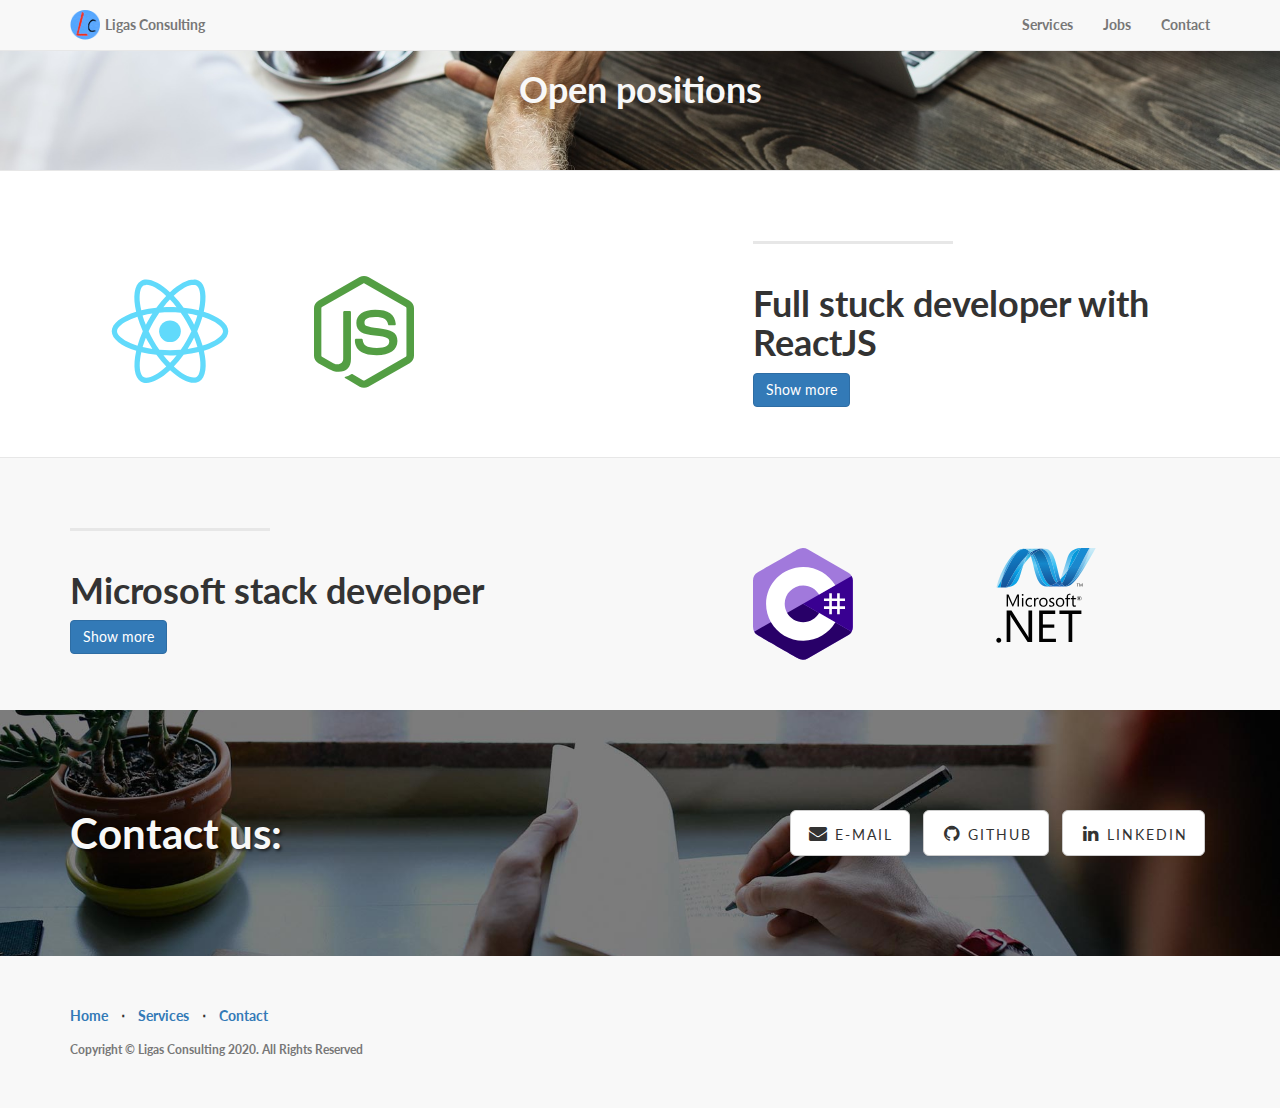
==== jobs.html @ 7964a8d0 "jobs" ====
<!DOCTYPE html>
<html lang="en">

<head>

    <meta charset="utf-8">
    <meta http-equiv="X-UA-Compatible" content="IE=edge">
    <meta name="viewport" content="width=device-width, initial-scale=1">
    <meta name="description" content="Company page of Ligas Consulting">
    <meta name="author" content="Miroslav Ligas">

    <title>Ligas Consulting</title>

    <!-- Bootstrap Core CSS -->
    <link href="css/bootstrap.min.css" rel="stylesheet">

    <!-- Custom CSS -->
    <link href="css/landing-page.css" rel="stylesheet">

    <!-- Custom Fonts -->
    <link href="font-awesome/css/font-awesome.min.css" rel="stylesheet" type="text/css">
    <link href="https://fonts.googleapis.com/css?family=Lato:300,400,700,300italic,400italic,700italic" rel="stylesheet"
          type="text/css">

    <!-- HTML5 Shim and Respond.js IE8 support of HTML5 elements and media queries -->
    <!-- WARNING: Respond.js doesn't work if you view the page via file:// -->
    <!--[if lt IE 9]>
    <script src="https://oss.maxcdn.com/libs/html5shiv/3.7.0/html5shiv.js"></script>
    <script src="https://oss.maxcdn.com/libs/respond.js/1.4.2/respond.min.js"></script>
    <![endif]-->

    <script>
        (function (i, s, o, g, r, a, m) {
            i['GoogleAnalyticsObject'] = r;
            i[r] = i[r] || function () {
                (i[r].q = i[r].q || []).push(arguments)
            }, i[r].l = 1 * new Date();
            a = s.createElement(o),
                m = s.getElementsByTagName(o)[0];
            a.async = 1;
            a.src = g;
            m.parentNode.insertBefore(a, m)
        })(window, document, 'script', 'https://www.google-analytics.com/analytics.js', 'ga');

        ga('create', 'UA-105676291-1', 'auto');
        ga('send', 'pageview');
    </script>
</head>

<body>

<!-- Navigation -->
<nav class="navbar navbar-default navbar-fixed-top topnav" role="navigation">
    <div class="container topnav">
        <!-- Brand and toggle get grouped for better mobile display -->
        <div class="navbar-header">
            <button type="button" class="navbar-toggle" data-toggle="collapse"
                    data-target="#bs-example-navbar-collapse-1">
                <span class="sr-only">Toggle navigation</span>
                <span class="icon-bar"></span>
                <span class="icon-bar"></span>
                <span class="icon-bar"></span>
            </button>
            <a class="navbar-brand topnav" href="#">
                Ligas Consulting
                <img alt="Brand" src="img/logo-small.png">
            </a>
        </div>
        <!-- Collect the nav links, forms, and other content for toggling -->
        <div class="collapse navbar-collapse" id="bs-example-navbar-collapse-1">
            <ul class="nav navbar-nav navbar-right">
                <li>
                    <a href="/index.html#services">Services</a>
                </li>
                <li>
                    <a href="/jobs.html">Jobs</a>
                </li>
                <li>
                    <a href="/index.html#contact">Contact</a>
                </li>
            </ul>
        </div>
        <!-- /.navbar-collapse -->
    </div>
    <!-- /.container -->
</nav>


<!-- Header -->
<a name="about"></a>
<div class="intro-header">
    <div class="container">

        <div class="row">
            <div class="col-lg-12">
                <div>
                    <h1>Open positions</h1>
                </div>
            </div>
        </div>

    </div>
    <!-- /.container -->

</div>
<!-- /.intro-header -->

<!-- Page Content -->

<div class="content-section-b">

    <div class="container">
        <div class="row">
            <div class="col-lg-5 col-lg-offset-1 col-sm-push-6  col-sm-6">
                <hr class="section-heading-spacer">
                <div class="clearfix"></div>
                <h1>Full stuck developer with ReactJS</h1>
                <a class="btn btn-primary" data-toggle="collapse" href="#collapseJob1" role="button">
                    Show more
                </a>

                <div class="collapse" id="collapseJob1">

                    <div class="card card-body text-weight">
                        <p><strong>The Role:</strong></p>
                        <ul>
                            <li>Design and Development of software products and solutions using latest ReactJS stack</li>
                            <li>Writing technical design documents</li>
                            <li>Project execution and Client Support</li>
                        </ul>
                        <p><strong>What we expect from you:</strong></p>
                        <p><em>Must have:</em></p>
                        <ul>
                            <li>Strong knowledge in <strong>JavaScript</strong> and <strong>ReactJS</strong>.</li>
                            <li>Overall ReactJS ecosystem knowledge and commercial experience.</li>
                            <li>Experience in code management with <strong>Git</strong></li>
                        </ul>
                        <p><em>Should have:</em></p>
                        <ul>
                            <li>2+ years of experience</li>
                            <li>Experience in quality software development following <strong>test-driven
                                development.</strong>
                            </li>
                            <li>High sense of ownership of the delivered solution</li>
                            <li>Ability to work in an international agile team</li>
                        </ul>
                        <p><em>Nice to have:</em></p>
                        <ul>
                            <li>DevOps knowledge around setting up build pipelines, Container technologies -
                                <strong>docker</strong></li>
                            <li>Experience with <strong>serverless</strong> technologies. AWS lambdas or equivalent
                                technologies.
                            </li>
                            <li>Experience with Linux based systems</li>
                            <li>Ability to support less experienced colleagues</li>
                        </ul>
                        <p><strong>What we offer</strong></p>
                        <ul>
                            <li>Food vouchers</li>
                            <li>Working on latest technologies &amp; professional growth</li>
                            <li>Personal development budget</li>
                            <li>Remote work</li>
                            <li>Teambuilding</li>
                            <li>25 days of holidays</li>
                        </ul>
                        <p>Working on contract possible</p>

                    </div>

                </div>
            </div>
            <div class="col-lg-5 col-sm-pull-6  col-sm-6">
                <div class="row" style="padding-top: 40px">
                    <div class="col-sm-6">
                        <img class="img-responsive" src="img/React-icon.svg" alt="ReactJS" height="200" width="200">
                    </div>
                    <div class="col-sm-6">
                        <img class="img-responsive" src="img/nodejs-seeklogo.com.svg" alt="NodeJs" height="100" width="100" style="padding-top: 15px">
                    </div>
                </div>
            </div>
        </div>
    </div>
    <!-- /.container -->

</div>

<!-- /.content-section-a -->

<!-- /.content-section-b -->

<div class="content-section-a">

    <div class="container">

        <div class="row">
            <div class="col-lg-5 col-sm-6">
                <hr class="section-heading-spacer">
                <div class="clearfix"></div>
                <h1> Microsoft stack developer</h1>
                <a class="btn btn-primary" data-toggle="collapse" href="#collapseJob2" role="button">
                    Show more
                </a>

                <div class="collapse" id="collapseJob2">

                    <div class="card card-body text-weight">
                        <p><strong>The Role:</strong></p>
                        <ul>
                            <li>Design and Development of software products and solutions using latest versions of C#/.Net, SQL Server and Azure APIs</li>
                            <li>Writing technical design documents</li>
                            <li>Project execution and Client Support</li>
                        </ul>
                        <p><strong>What we expect from you:</strong></p>
                        <p><em>The ideal candidate should have:</em></p>
                        <ul>
                            <li>2+ years of software development background</li>
                            <li>Excellent knowledge of C#/.Net, Azure APIs</li>
                            <li>Hands-on experience in developing high-performance multithreaded applications and software products</li>
                            <li>Good knowledge of SQL Server 2014/2016/2019</li>
                            <li>Experience in software development using Azure DevOps and Agile/Scrum methodology</li>
                            <li>Strong technical aptitude and a “Can do” attitude</li>
                            <li>Ambition and Enthusiasm to learn latest technologies</li>
                            <li>Written and verbal communication skills in English</li>
                        </ul>
                        <p><em>Nice to have knowledge:</em></p>
                        <ul>
                            <li>ReactJS.NET</li>
                            <li>SharePoint or any other ECM/CMS system</li>
                            <li>Working knowledge of AI/ML</li>
                            <li>Experience of working with event streaming platforms like Apache Kafka</li>
                            <li>PostgreSQL</li>
                        </ul>
                        <p><strong>What we offer</strong></p>
                        <ul>
                            <li>Food vouchers</li>
                            <li>Working on latest technologies &amp; professional growth</li>
                            <li>Personal development budget</li>
                            <li>Remote work</li>
                            <li>Teambuilding</li>
                            <li>25 days of holidays</li>
                        </ul>
                    </div>

                </div>
            </div>
            <div class="col-lg-5 col-lg-offset-2 col-sm-6">
                <div class="row" style="padding-top: 40px">
                    <div class="col-sm-6">
                        <img class="img-responsive" src="img/c-sharp-c-seeklogo.com.svg" alt="ReactJS" height="100" width="100">
                    </div>
                    <div class="col-sm-6">
                        <img class="img-responsive" src="img/net-seeklogo.com.svg" alt="NodeJs" height="100" width="100">
                    </div>
                </div>
            </div>
        </div>

    </div>
    <!-- /.container -->

</div>
<!-- /.content-section-a -->

<a name="contact"></a>
<div class="banner">

    <div class="container">

        <div class="row">
            <div class="col-lg-6">
                <h2>Contact us:</h2>
            </div>
            <div class="col-lg-6">
                <ul class="list-inline banner-social-buttons">
                    <li>
                        <a href="mailto:info@ligasconsulting.com" class="btn btn-default btn-lg"><i
                                class="fa fa-envelope fa-fw"></i> <span class="network-name">E-Mail</span></a>
                    </li>
                    <li>
                        <a href="https://github.com/mir333" class="btn btn-default btn-lg"><i
                                class="fa fa-github fa-fw"></i> <span class="network-name">Github</span></a>
                    </li>
                    <li>
                        <a href="https://www.linkedin.com/company-beta/15205371/" class="btn btn-default btn-lg"><i
                                class="fa fa-linkedin fa-fw"></i> <span class="network-name">Linkedin</span></a>
                    </li>
                </ul>
            </div>
        </div>

    </div>
    <!-- /.container -->

</div>
<!-- /.banner -->

<!-- Footer -->
<footer>
    <div class="container">
        <div class="row">
            <div class="col-lg-12">
                <ul class="list-inline">
                    <li>
                        <a href="#">Home</a>
                    </li>
                    <li class="footer-menu-divider">&sdot;</li>
                    <li>
                        <a href="#services">Services</a>
                    </li>
                    <li class="footer-menu-divider">&sdot;</li>
                    <li>
                        <a href="#contact">Contact</a>
                    </li>
                </ul>
                <p class="copyright text-muted small">Copyright &copy; Ligas Consulting 2020. All Rights Reserved</p>
            </div>
        </div>
    </div>
</footer>

<!-- jQuery -->
<script src="js/jquery.js"></script>

<!-- Bootstrap Core JavaScript -->
<script src="js/bootstrap.min.js"></script>

</body>

</html>
---- css/landing-page.css ----
/*
 * Start Bootstrap - Landing Page (http://startbootstrap.com/)
 * Copyright 2013-2016 Start Bootstrap
 * Licensed under MIT (https://github.com/BlackrockDigital/startbootstrap/blob/gh-pages/LICENSE)
 */

body,
html {
    width: 100%;
    height: 100%;
}

body,
h1,
h2,
h3,
h4,
h5,
h6 {
    font-family: "Lato","Helvetica Neue",Helvetica,Arial,sans-serif;
    font-weight: 700;
}

.topnav {
    font-size: 14px; 
}

.lead {
    font-size: 18px;
    font-weight: 400;
}

.intro-header {
    padding-top: 50px; /* If you're making other pages, make sure there is 50px of padding to make sure the navbar doesn't overlap content! */
    padding-bottom: 50px;
    text-align: center;
    color: #f8f8f8;
    background: url(../img/intro-bg.jpg) no-repeat center center;
    background-size: cover;
}

.intro-message {
    color: #d0d4da;
    position: relative;
    padding-top: 30%;
    padding-bottom: 30%;
}

.intro-message > h1 {
    margin: 0;
    text-shadow: 2px 2px 3px rgba(0,0,0,0.6);
    font-size: 5em;
}

.intro-divider {
    width: 400px;
    border-top: 1px solid #f8f8f8;
    border-bottom: 1px solid rgba(0,0,0,0.2);
}

.intro-message > h3 {
    text-shadow: 2px 2px 3px rgba(0,0,0,0.6);
}

@media(max-width:767px) {
    .intro-message {
        padding-bottom: 15%;
    }

    .intro-message > h1 {
        font-size: 3em;
    }

    ul.intro-social-buttons > li {
        display: block;
        margin-bottom: 20px;
        padding: 0;
    }

    ul.intro-social-buttons > li:last-child {
        margin-bottom: 0;
    }

    .intro-divider {
        width: 100%;
    }
}

.network-name {
    text-transform: uppercase;
    font-size: 14px;
    font-weight: 400;
    letter-spacing: 2px;
}

.content-section-a {
    padding: 50px 0;
    background-color: #f8f8f8;
}

.content-section-b {
    padding: 50px 0;
    border-top: 1px solid #e7e7e7;
    border-bottom: 1px solid #e7e7e7;
}

.section-heading {
    margin-bottom: 30px;
}

.section-heading-spacer {
    float: left;
    width: 200px;
    border-top: 3px solid #e7e7e7;
}

.banner {
    padding: 100px 0;
    color: #f8f8f8;
    background: url(../img/banner-bg.jpg) no-repeat center center;
    background-size: cover;
}

.banner h2 {
    margin: 0;
    text-shadow: 2px 2px 3px rgba(0,0,0,0.6);
    font-size: 3em;
}

.banner ul {
    margin-bottom: 0;
}

.banner-social-buttons {
    float: right;
    margin-top: 0;
}

@media(max-width:1199px) {
    ul.banner-social-buttons {
        float: left;
        margin-top: 15px;
    }
}

@media(max-width:767px) {
    .banner h2 {
        margin: 0;
        text-shadow: 2px 2px 3px rgba(0,0,0,0.6);
        font-size: 3em;
    }

    ul.banner-social-buttons > li {
        display: block;
        margin-bottom: 20px;
        padding: 0;
    }

    ul.banner-social-buttons > li:last-child {
        margin-bottom: 0;
    }
}

footer {
    padding: 50px 0;
    background-color: #f8f8f8;
}

p.copyright {
    margin: 15px 0 0;
}


.navbar-brand img{
    margin-right: 5px;
    margin-top: -5px;
    float: left;
    width: 30px;
    height: 30px;
}

.text-weight {
    font-weight: normal;
}
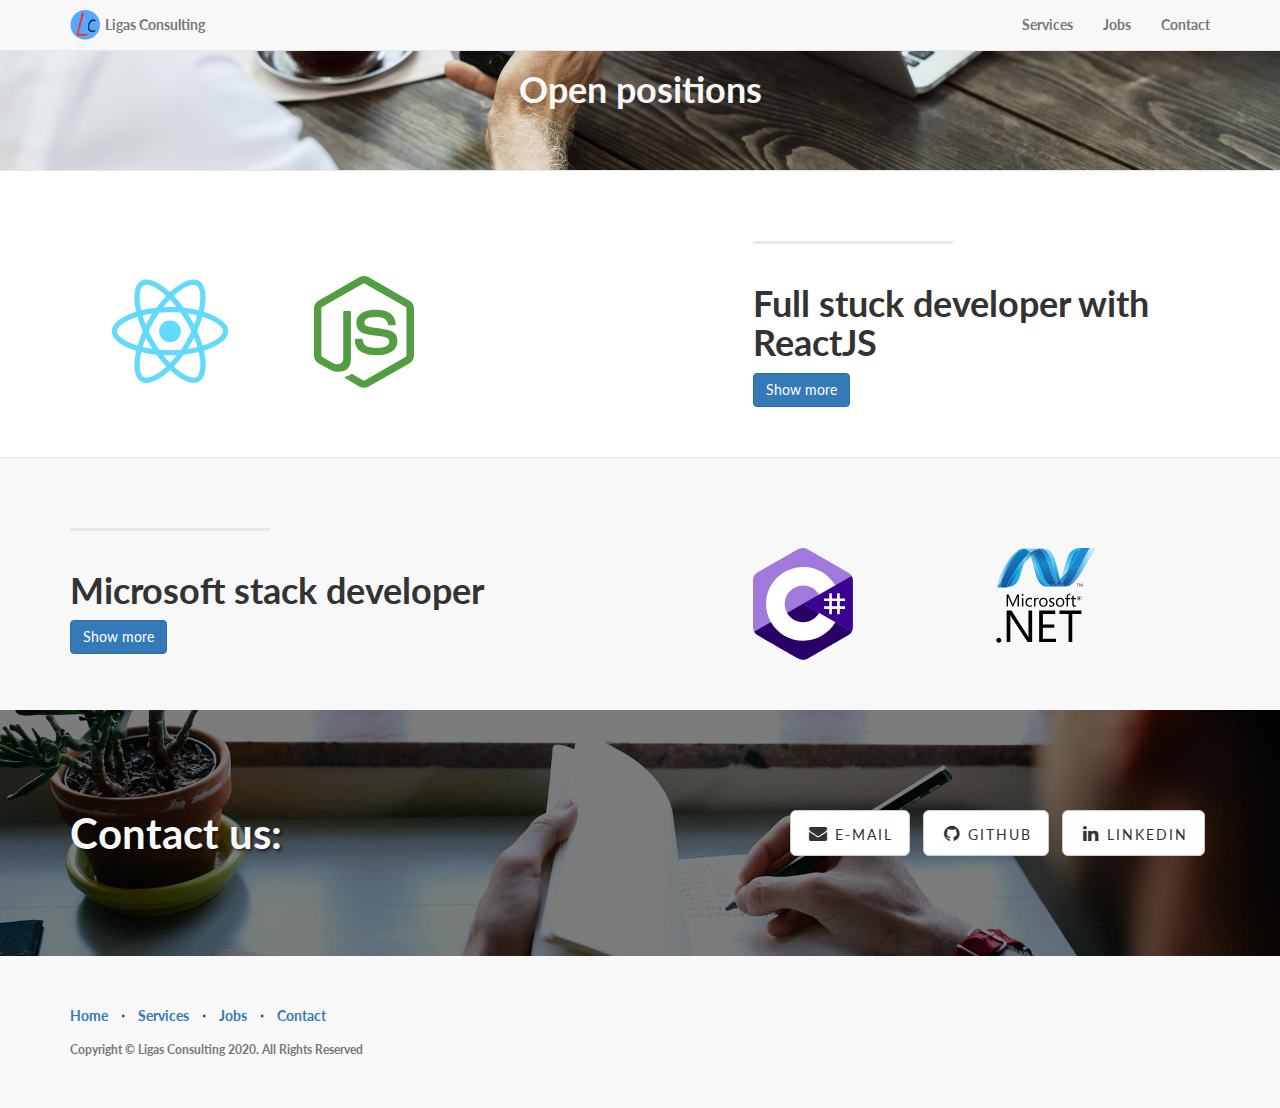
==== commit b0ba642c: "footer menu" ====
--- a/jobs.html
+++ b/jobs.html
@@ -61,7 +61,7 @@
                 <span class="icon-bar"></span>
                 <span class="icon-bar"></span>
             </button>
-            <a class="navbar-brand topnav" href="#">
+            <a class="navbar-brand topnav" href="/index.html#">
                 Ligas Consulting
                 <img alt="Brand" src="img/logo-small.png">
             </a>
@@ -302,11 +302,15 @@
             <div class="col-lg-12">
                 <ul class="list-inline">
                     <li>
-                        <a href="#">Home</a>
+                        <a href="/index.html#">Home</a>
                     </li>
                     <li class="footer-menu-divider">&sdot;</li>
                     <li>
-                        <a href="#services">Services</a>
+                        <a href="/index.html#services">Services</a>
+                    </li>
+                    <li class="footer-menu-divider">&sdot;</li>
+                    <li>
+                        <a href="/jobs.html">Jobs</a>
                     </li>
                     <li class="footer-menu-divider">&sdot;</li>
                     <li>
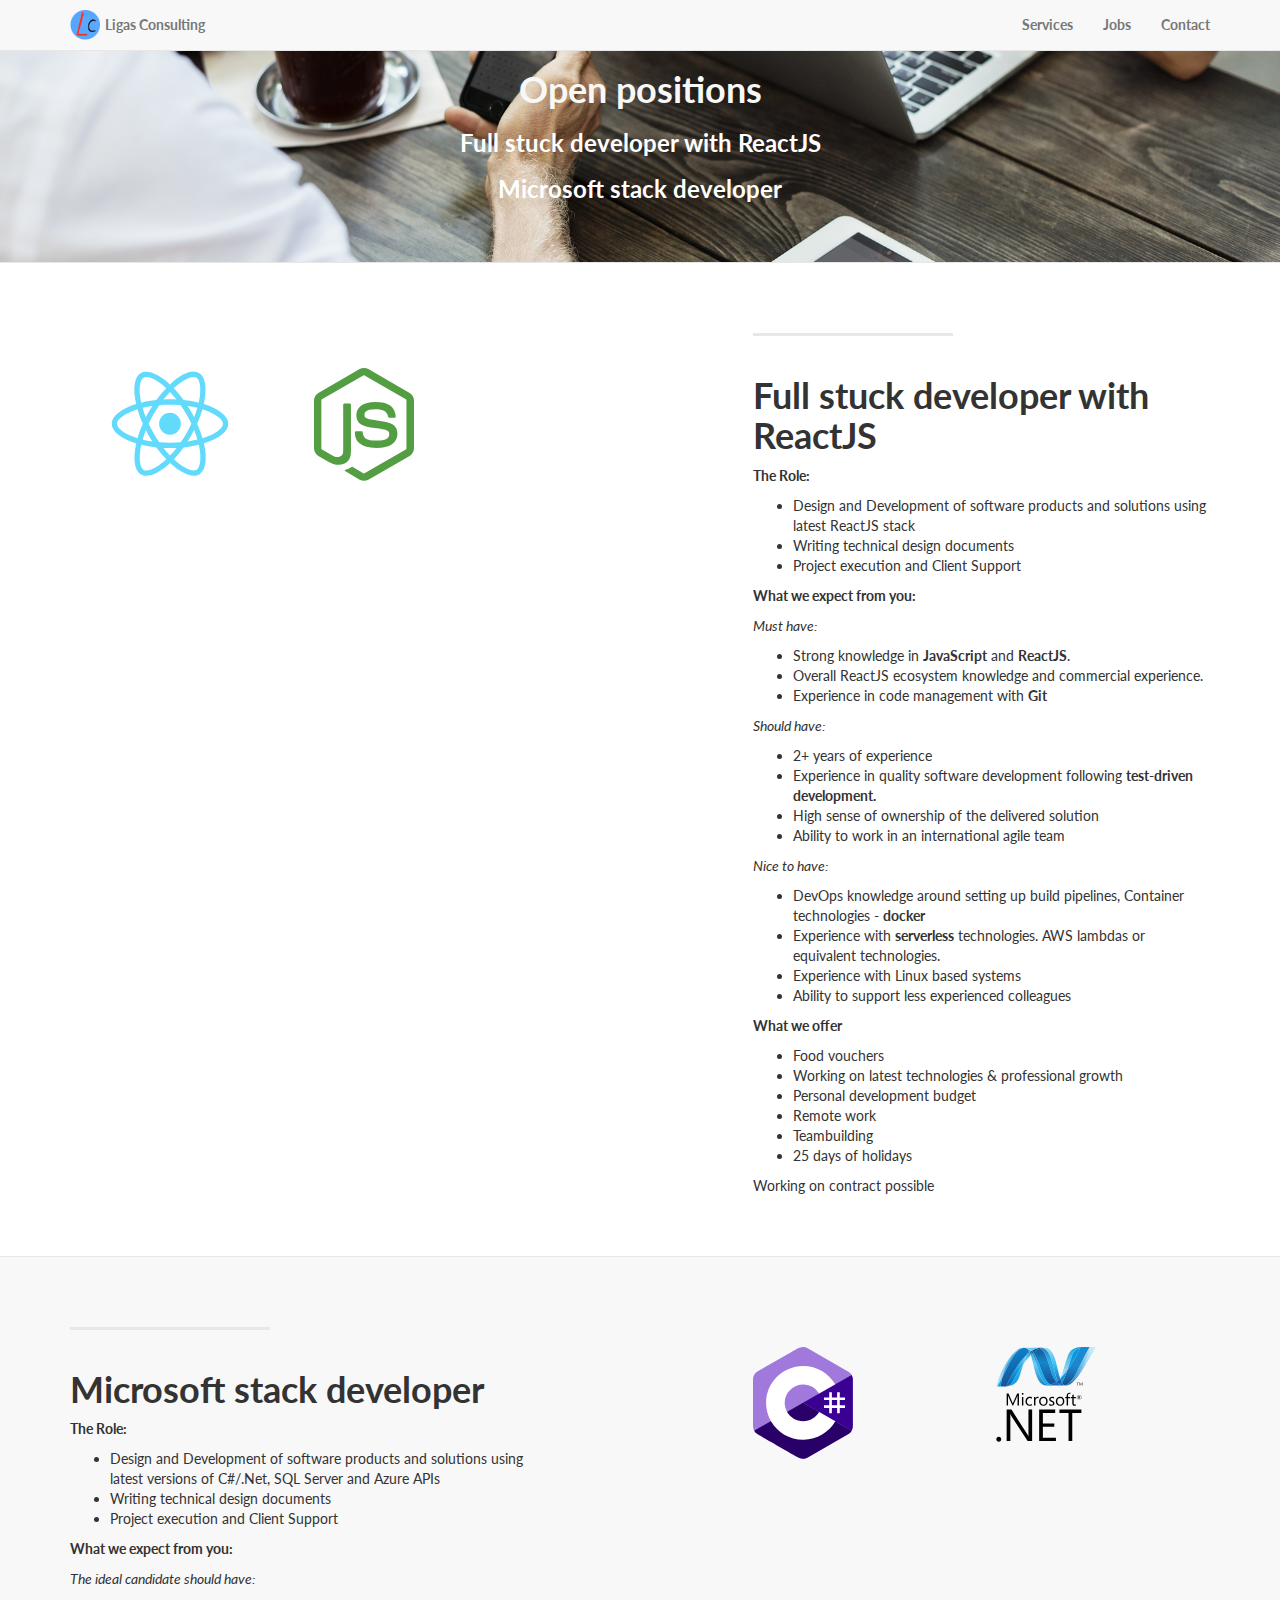
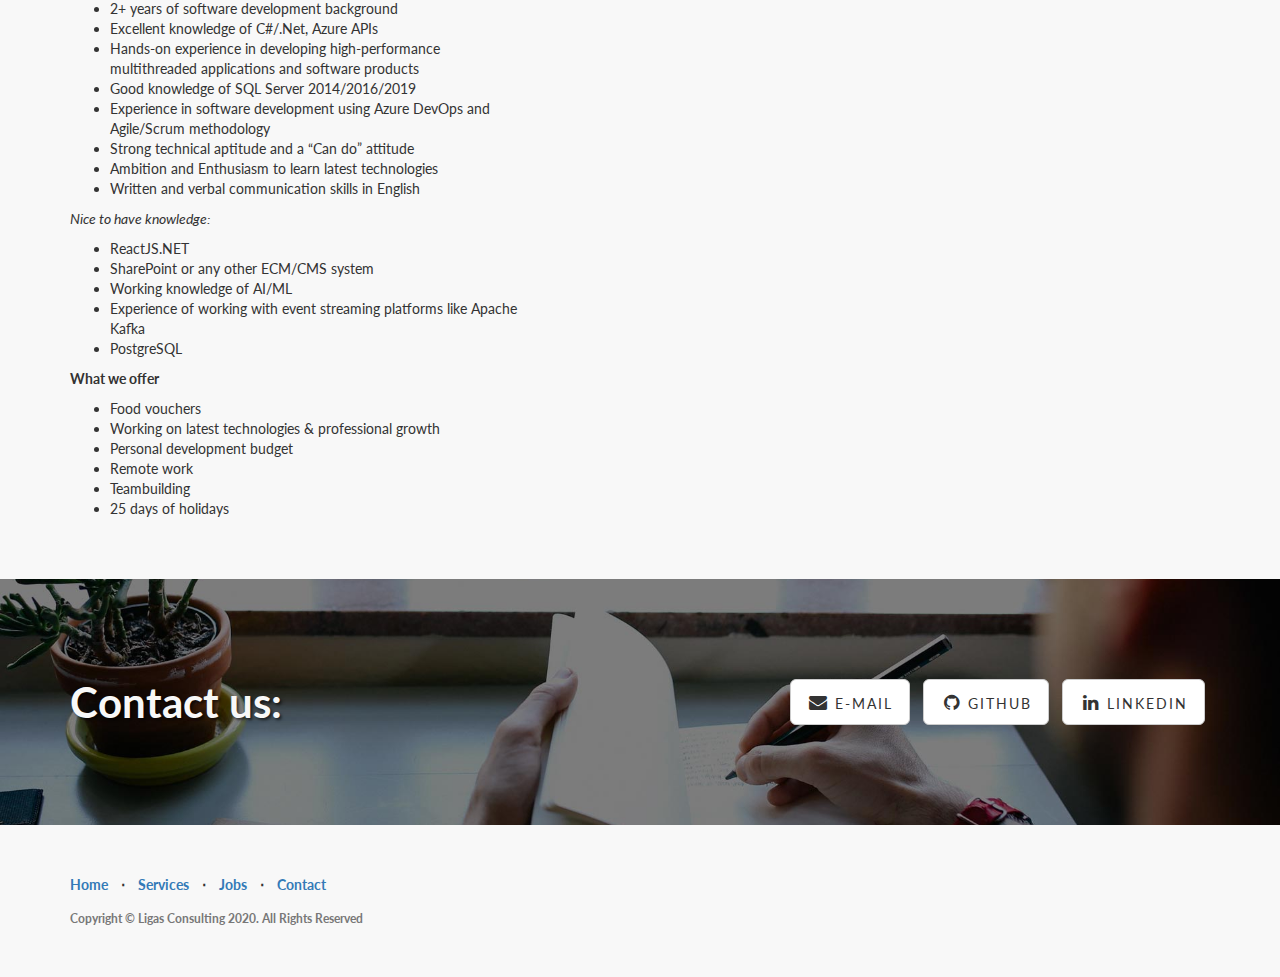
==== commit 20dca61d: "removed collapsing sections" ====
--- a/jobs.html
+++ b/jobs.html
@@ -95,6 +95,9 @@
             <div class="col-lg-12">
                 <div>
                     <h1>Open positions</h1>
+                    <a href="#fullstack-react"><h3 class="white-text">Full stuck developer with ReactJS</h3></a>
+                    <a href="#ms-stack"><h3 class="white-text">Microsoft stack developer</h3></a>
+
                 </div>
             </div>
         </div>
@@ -106,7 +109,7 @@
 <!-- /.intro-header -->
 
 <!-- Page Content -->
-
+<a  name="fullstack-react"></a>
 <div class="content-section-b">
 
     <div class="container">
@@ -115,13 +118,8 @@
                 <hr class="section-heading-spacer">
                 <div class="clearfix"></div>
                 <h1>Full stuck developer with ReactJS</h1>
-                <a class="btn btn-primary" data-toggle="collapse" href="#collapseJob1" role="button">
-                    Show more
-                </a>
-
-                <div class="collapse" id="collapseJob1">
-
-                    <div class="card card-body text-weight">
+
+                <div class="card card-body text-weight">
                         <p><strong>The Role:</strong></p>
                         <ul>
                             <li>Design and Development of software products and solutions using latest ReactJS stack</li>
@@ -167,7 +165,6 @@
 
                     </div>
 
-                </div>
             </div>
             <div class="col-lg-5 col-sm-pull-6  col-sm-6">
                 <div class="row" style="padding-top: 40px">
@@ -189,6 +186,7 @@
 
 <!-- /.content-section-b -->
 
+<a  name="ms-stack"></a>
 <div class="content-section-a">
 
     <div class="container">
@@ -197,14 +195,9 @@
             <div class="col-lg-5 col-sm-6">
                 <hr class="section-heading-spacer">
                 <div class="clearfix"></div>
-                <h1> Microsoft stack developer</h1>
-                <a class="btn btn-primary" data-toggle="collapse" href="#collapseJob2" role="button">
-                    Show more
-                </a>
-
-                <div class="collapse" id="collapseJob2">
-
-                    <div class="card card-body text-weight">
+                <h1>Microsoft stack developer</h1>
+
+                <div class="card card-body text-weight">
                         <p><strong>The Role:</strong></p>
                         <ul>
                             <li>Design and Development of software products and solutions using latest versions of C#/.Net, SQL Server and Azure APIs</li>
@@ -242,7 +235,6 @@
                         </ul>
                     </div>
 
-                </div>
             </div>
             <div class="col-lg-5 col-lg-offset-2 col-sm-6">
                 <div class="row" style="padding-top: 40px">
@@ -282,7 +274,7 @@
                                 class="fa fa-github fa-fw"></i> <span class="network-name">Github</span></a>
                     </li>
                     <li>
-                        <a href="https://www.linkedin.com/company-beta/15205371/" class="btn btn-default btn-lg"><i
+                        <a href="https://www.linkedin.com/company/ligas-consulting-ltd/" class="btn btn-default btn-lg"><i
                                 class="fa fa-linkedin fa-fw"></i> <span class="network-name">Linkedin</span></a>
                     </li>
                 </ul>
--- a/css/landing-page.css
+++ b/css/landing-page.css
@@ -182,3 +182,7 @@
 .text-weight {
     font-weight: normal;
 }
+
+.white-text {
+    color: white;
+}
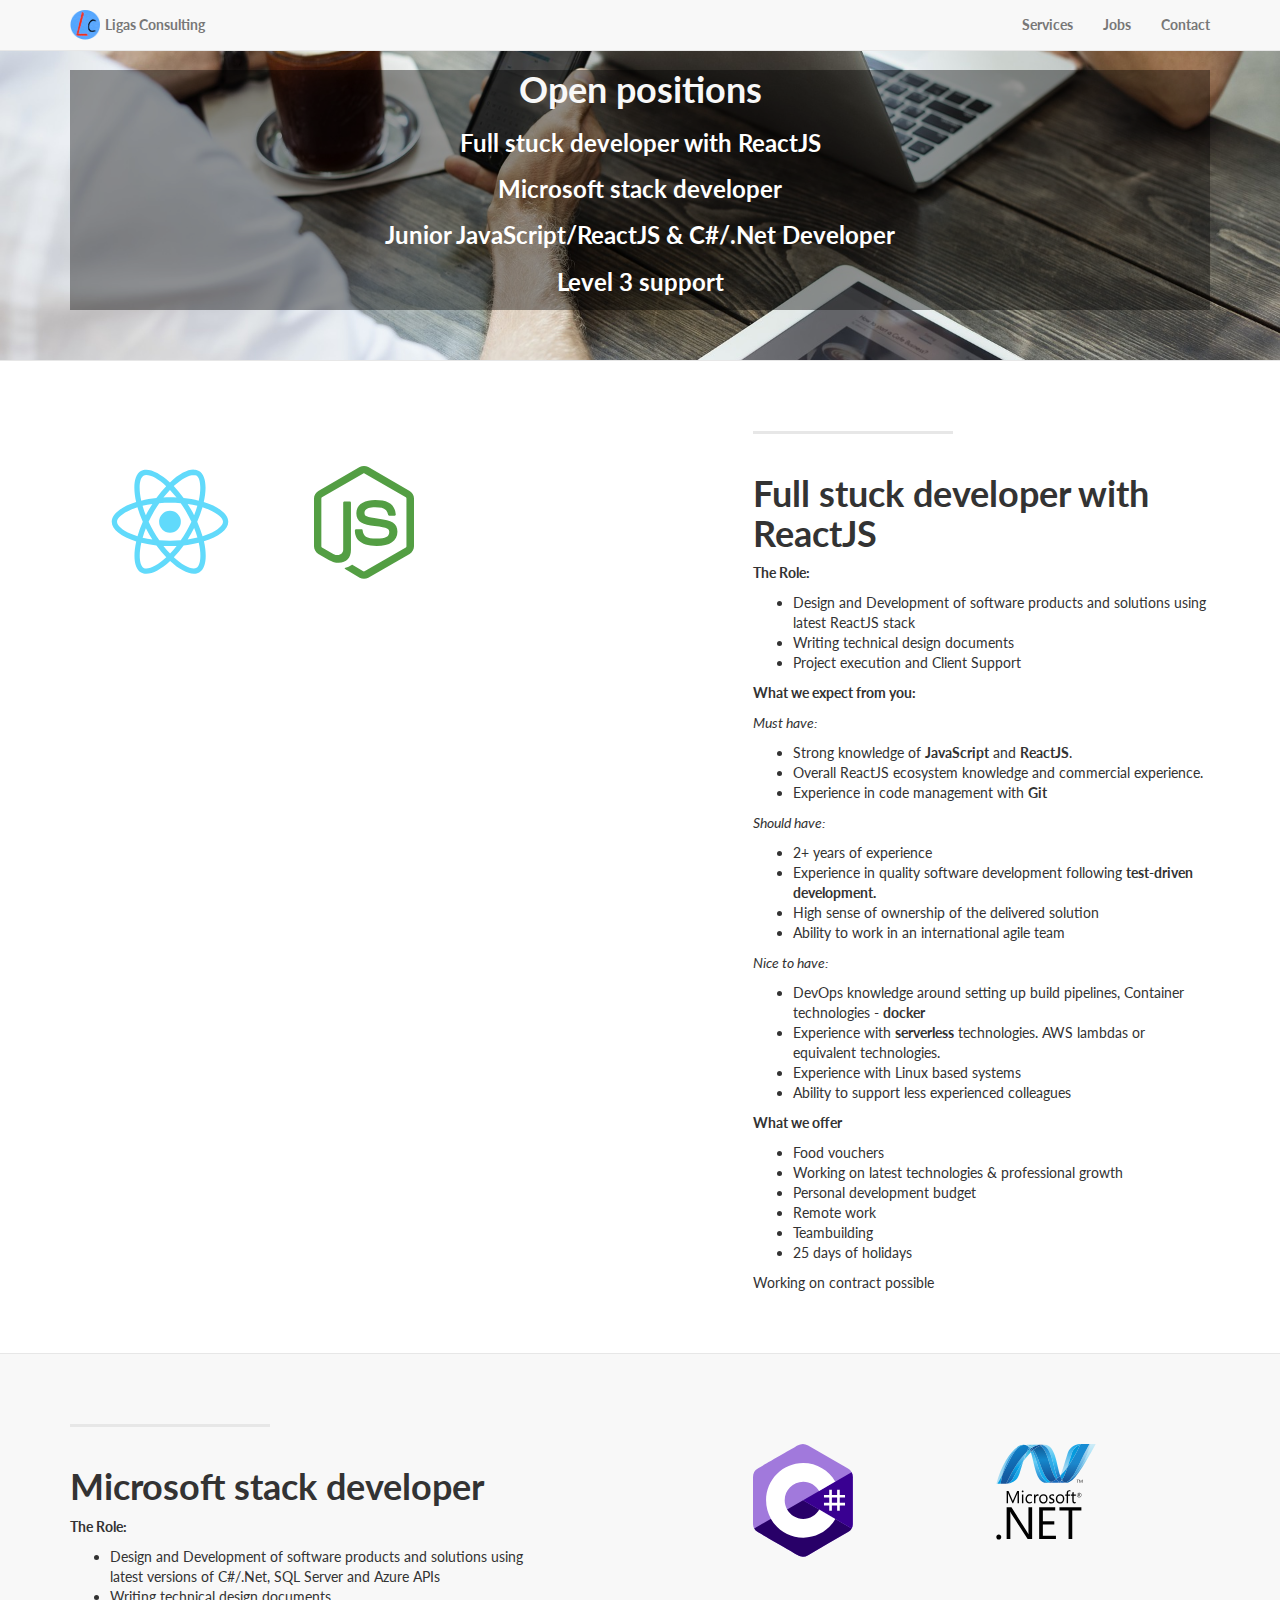
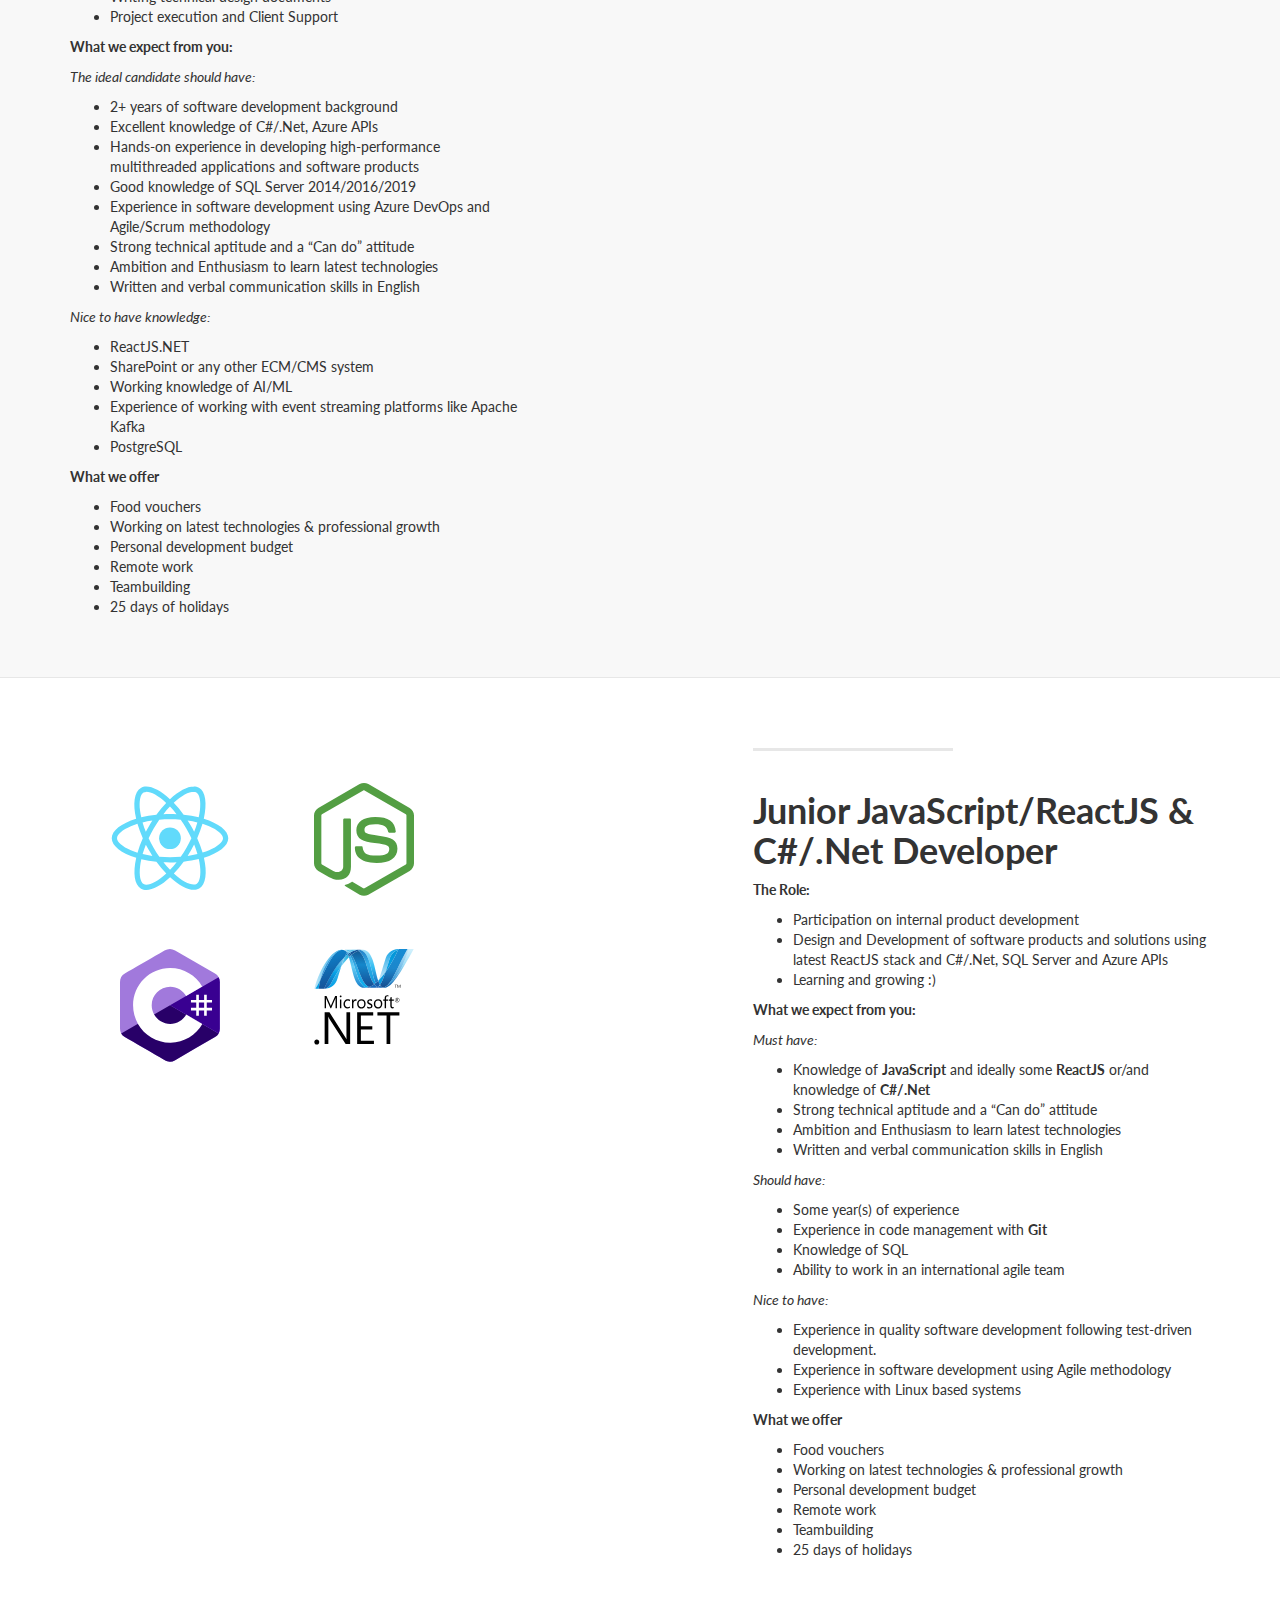
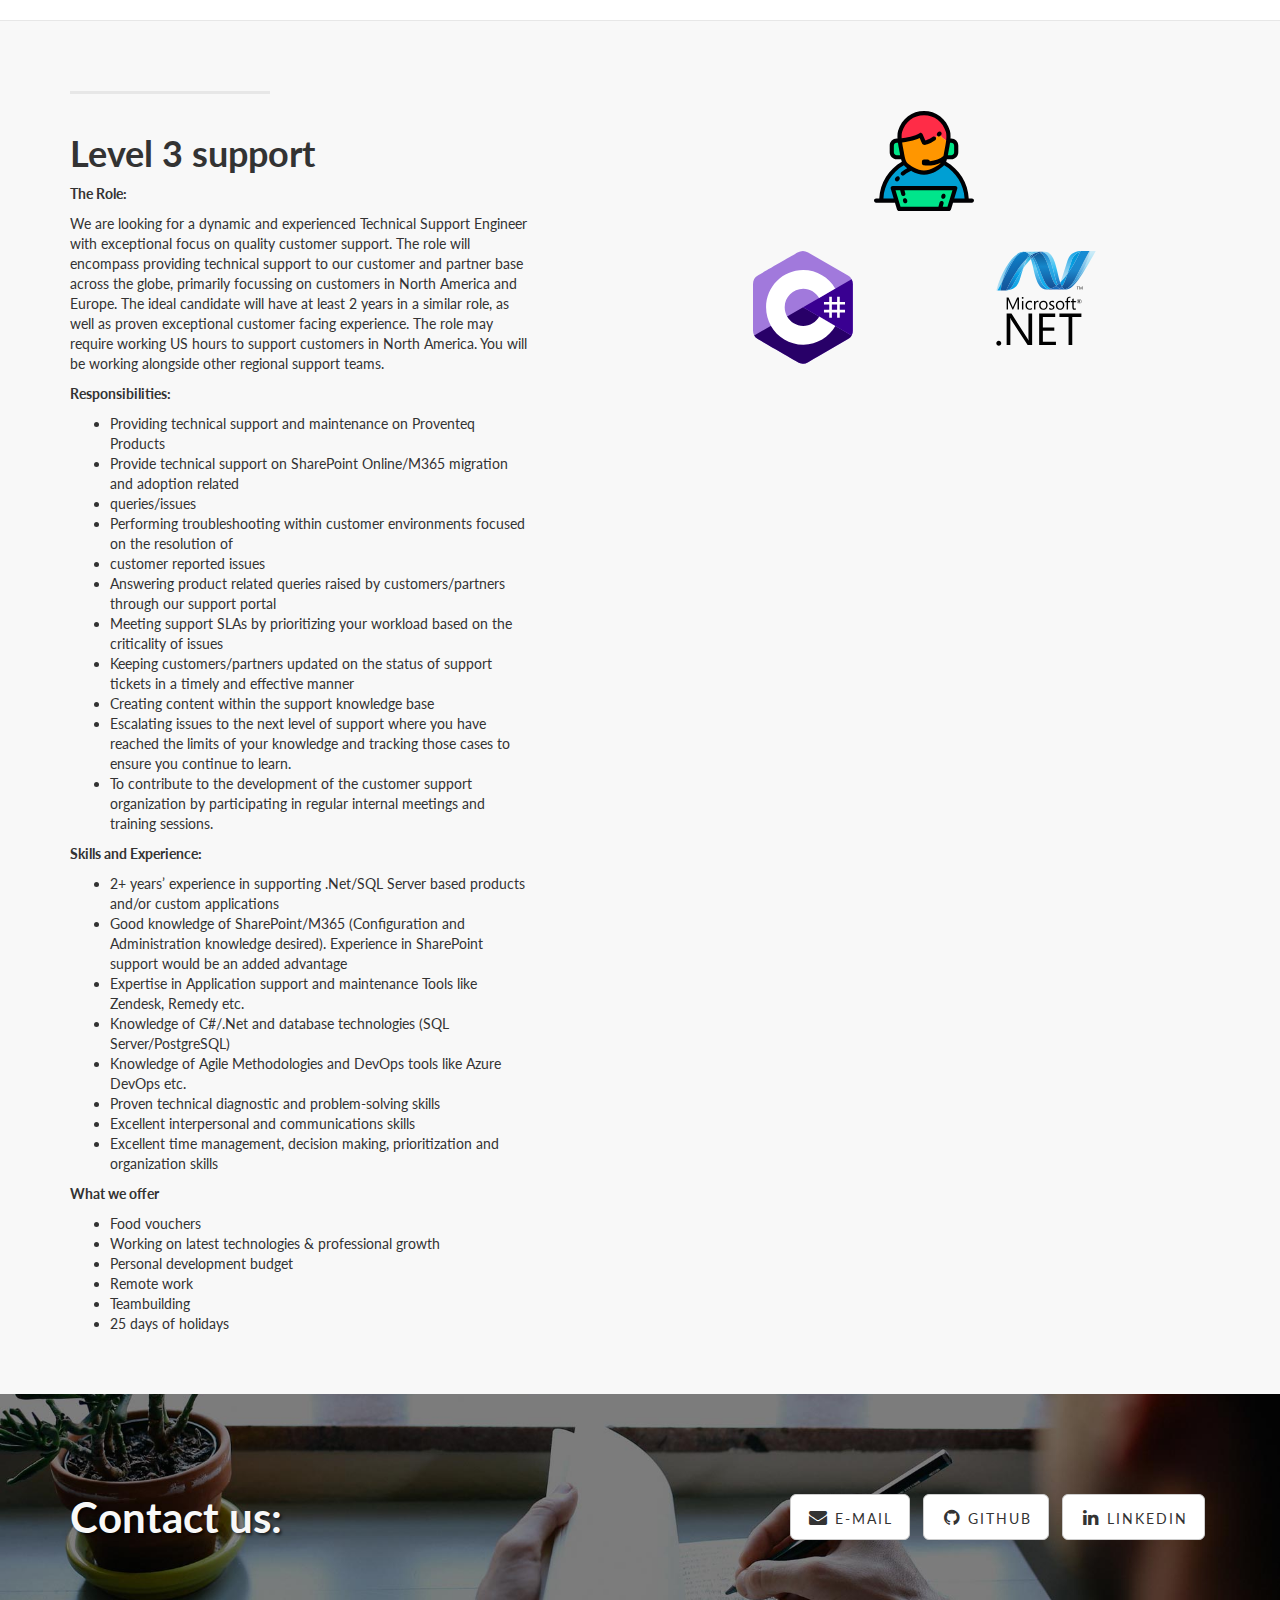
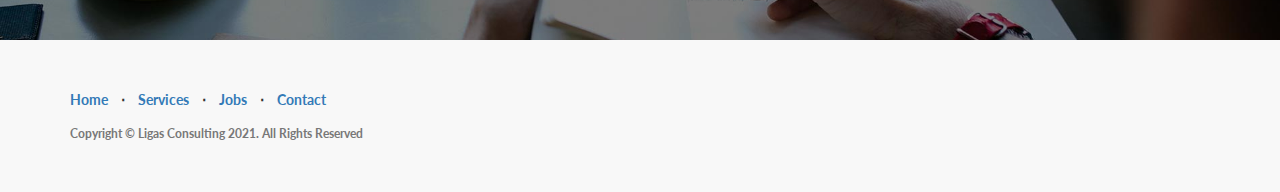
==== commit eef16678: "new jobs" ====
--- a/jobs.html
+++ b/jobs.html
@@ -93,10 +93,12 @@
 
         <div class="row">
             <div class="col-lg-12">
-                <div>
+                <div class="jobs-links">
                     <h1>Open positions</h1>
                     <a href="#fullstack-react"><h3 class="white-text">Full stuck developer with ReactJS</h3></a>
                     <a href="#ms-stack"><h3 class="white-text">Microsoft stack developer</h3></a>
+                    <a href="#junior"><h3 class="white-text">Junior JavaScript/ReactJS & C#/.Net Developer</h3></a>
+                    <a href="#l3-support"><h3 class="white-text">Level 3 support</h3></a>
 
                 </div>
             </div>
@@ -109,7 +111,7 @@
 <!-- /.intro-header -->
 
 <!-- Page Content -->
-<a  name="fullstack-react"></a>
+<a name="fullstack-react"></a>
 <div class="content-section-b">
 
     <div class="container">
@@ -120,50 +122,50 @@
                 <h1>Full stuck developer with ReactJS</h1>
 
                 <div class="card card-body text-weight">
-                        <p><strong>The Role:</strong></p>
-                        <ul>
-                            <li>Design and Development of software products and solutions using latest ReactJS stack</li>
-                            <li>Writing technical design documents</li>
-                            <li>Project execution and Client Support</li>
-                        </ul>
-                        <p><strong>What we expect from you:</strong></p>
-                        <p><em>Must have:</em></p>
-                        <ul>
-                            <li>Strong knowledge in <strong>JavaScript</strong> and <strong>ReactJS</strong>.</li>
-                            <li>Overall ReactJS ecosystem knowledge and commercial experience.</li>
-                            <li>Experience in code management with <strong>Git</strong></li>
-                        </ul>
-                        <p><em>Should have:</em></p>
-                        <ul>
-                            <li>2+ years of experience</li>
-                            <li>Experience in quality software development following <strong>test-driven
-                                development.</strong>
-                            </li>
-                            <li>High sense of ownership of the delivered solution</li>
-                            <li>Ability to work in an international agile team</li>
-                        </ul>
-                        <p><em>Nice to have:</em></p>
-                        <ul>
-                            <li>DevOps knowledge around setting up build pipelines, Container technologies -
-                                <strong>docker</strong></li>
-                            <li>Experience with <strong>serverless</strong> technologies. AWS lambdas or equivalent
-                                technologies.
-                            </li>
-                            <li>Experience with Linux based systems</li>
-                            <li>Ability to support less experienced colleagues</li>
-                        </ul>
-                        <p><strong>What we offer</strong></p>
-                        <ul>
-                            <li>Food vouchers</li>
-                            <li>Working on latest technologies &amp; professional growth</li>
-                            <li>Personal development budget</li>
-                            <li>Remote work</li>
-                            <li>Teambuilding</li>
-                            <li>25 days of holidays</li>
-                        </ul>
-                        <p>Working on contract possible</p>
-
-                    </div>
+                    <p><strong>The Role:</strong></p>
+                    <ul>
+                        <li>Design and Development of software products and solutions using latest ReactJS stack</li>
+                        <li>Writing technical design documents</li>
+                        <li>Project execution and Client Support</li>
+                    </ul>
+                    <p><strong>What we expect from you:</strong></p>
+                    <p><em>Must have:</em></p>
+                    <ul>
+                        <li>Strong knowledge of <strong>JavaScript</strong> and <strong>ReactJS</strong>.</li>
+                        <li>Overall ReactJS ecosystem knowledge and commercial experience.</li>
+                        <li>Experience in code management with <strong>Git</strong></li>
+                    </ul>
+                    <p><em>Should have:</em></p>
+                    <ul>
+                        <li>2+ years of experience</li>
+                        <li>Experience in quality software development following <strong>test-driven
+                            development.</strong>
+                        </li>
+                        <li>High sense of ownership of the delivered solution</li>
+                        <li>Ability to work in an international agile team</li>
+                    </ul>
+                    <p><em>Nice to have:</em></p>
+                    <ul>
+                        <li>DevOps knowledge around setting up build pipelines, Container technologies -
+                            <strong>docker</strong></li>
+                        <li>Experience with <strong>serverless</strong> technologies. AWS lambdas or equivalent
+                            technologies.
+                        </li>
+                        <li>Experience with Linux based systems</li>
+                        <li>Ability to support less experienced colleagues</li>
+                    </ul>
+                    <p><strong>What we offer</strong></p>
+                    <ul>
+                        <li>Food vouchers</li>
+                        <li>Working on latest technologies &amp; professional growth</li>
+                        <li>Personal development budget</li>
+                        <li>Remote work</li>
+                        <li>Teambuilding</li>
+                        <li>25 days of holidays</li>
+                    </ul>
+                    <p>Working on contract possible</p>
+
+                </div>
 
             </div>
             <div class="col-lg-5 col-sm-pull-6  col-sm-6">
@@ -172,7 +174,8 @@
                         <img class="img-responsive" src="img/React-icon.svg" alt="ReactJS" height="200" width="200">
                     </div>
                     <div class="col-sm-6">
-                        <img class="img-responsive" src="img/nodejs-seeklogo.com.svg" alt="NodeJs" height="100" width="100" style="padding-top: 15px">
+                        <img class="img-responsive" src="img/nodejs-seeklogo.com.svg" alt="NodeJs" height="100"
+                             width="100" style="padding-top: 15px">
                     </div>
                 </div>
             </div>
@@ -182,11 +185,7 @@
 
 </div>
 
-<!-- /.content-section-a -->
-
-<!-- /.content-section-b -->
-
-<a  name="ms-stack"></a>
+<a name="ms-stack"></a>
 <div class="content-section-a">
 
     <div class="container">
@@ -198,51 +197,56 @@
                 <h1>Microsoft stack developer</h1>
 
                 <div class="card card-body text-weight">
-                        <p><strong>The Role:</strong></p>
-                        <ul>
-                            <li>Design and Development of software products and solutions using latest versions of C#/.Net, SQL Server and Azure APIs</li>
-                            <li>Writing technical design documents</li>
-                            <li>Project execution and Client Support</li>
-                        </ul>
-                        <p><strong>What we expect from you:</strong></p>
-                        <p><em>The ideal candidate should have:</em></p>
-                        <ul>
-                            <li>2+ years of software development background</li>
-                            <li>Excellent knowledge of C#/.Net, Azure APIs</li>
-                            <li>Hands-on experience in developing high-performance multithreaded applications and software products</li>
-                            <li>Good knowledge of SQL Server 2014/2016/2019</li>
-                            <li>Experience in software development using Azure DevOps and Agile/Scrum methodology</li>
-                            <li>Strong technical aptitude and a “Can do” attitude</li>
-                            <li>Ambition and Enthusiasm to learn latest technologies</li>
-                            <li>Written and verbal communication skills in English</li>
-                        </ul>
-                        <p><em>Nice to have knowledge:</em></p>
-                        <ul>
-                            <li>ReactJS.NET</li>
-                            <li>SharePoint or any other ECM/CMS system</li>
-                            <li>Working knowledge of AI/ML</li>
-                            <li>Experience of working with event streaming platforms like Apache Kafka</li>
-                            <li>PostgreSQL</li>
-                        </ul>
-                        <p><strong>What we offer</strong></p>
-                        <ul>
-                            <li>Food vouchers</li>
-                            <li>Working on latest technologies &amp; professional growth</li>
-                            <li>Personal development budget</li>
-                            <li>Remote work</li>
-                            <li>Teambuilding</li>
-                            <li>25 days of holidays</li>
-                        </ul>
-                    </div>
+                    <p><strong>The Role:</strong></p>
+                    <ul>
+                        <li>Design and Development of software products and solutions using latest versions of C#/.Net,
+                            SQL Server and Azure APIs
+                        </li>
+                        <li>Writing technical design documents</li>
+                        <li>Project execution and Client Support</li>
+                    </ul>
+                    <p><strong>What we expect from you:</strong></p>
+                    <p><em>The ideal candidate should have:</em></p>
+                    <ul>
+                        <li>2+ years of software development background</li>
+                        <li>Excellent knowledge of C#/.Net, Azure APIs</li>
+                        <li>Hands-on experience in developing high-performance multithreaded applications and software
+                            products
+                        </li>
+                        <li>Good knowledge of SQL Server 2014/2016/2019</li>
+                        <li>Experience in software development using Azure DevOps and Agile/Scrum methodology</li>
+                        <li>Strong technical aptitude and a “Can do” attitude</li>
+                        <li>Ambition and Enthusiasm to learn latest technologies</li>
+                        <li>Written and verbal communication skills in English</li>
+                    </ul>
+                    <p><em>Nice to have knowledge:</em></p>
+                    <ul>
+                        <li>ReactJS.NET</li>
+                        <li>SharePoint or any other ECM/CMS system</li>
+                        <li>Working knowledge of AI/ML</li>
+                        <li>Experience of working with event streaming platforms like Apache Kafka</li>
+                        <li>PostgreSQL</li>
+                    </ul>
+                    <p><strong>What we offer</strong></p>
+                    <ul>
+                        <li>Food vouchers</li>
+                        <li>Working on latest technologies &amp; professional growth</li>
+                        <li>Personal development budget</li>
+                        <li>Remote work</li>
+                        <li>Teambuilding</li>
+                        <li>25 days of holidays</li>
+                    </ul>
+                </div>
 
             </div>
             <div class="col-lg-5 col-lg-offset-2 col-sm-6">
                 <div class="row" style="padding-top: 40px">
                     <div class="col-sm-6">
-                        <img class="img-responsive" src="img/c-sharp-c-seeklogo.com.svg" alt="ReactJS" height="100" width="100">
-                    </div>
-                    <div class="col-sm-6">
-                        <img class="img-responsive" src="img/net-seeklogo.com.svg" alt="NodeJs" height="100" width="100">
+                        <img class="img-responsive" src="img/c-sharp-c-seeklogo.com.svg" alt="C#" height="100"
+                             width="100">
+                    </div>
+                    <div class="col-sm-6">
+                        <img class="img-responsive" src="img/net-seeklogo.com.svg" alt=".Net" height="100" width="100">
                     </div>
                 </div>
             </div>
@@ -252,7 +256,181 @@
     <!-- /.container -->
 
 </div>
-<!-- /.content-section-a -->
+
+<a name="junior"></a>
+<div class="content-section-b">
+
+    <div class="container">
+        <div class="row">
+            <div class="col-lg-5 col-lg-offset-1 col-sm-push-6  col-sm-6">
+                <hr class="section-heading-spacer">
+                <div class="clearfix"></div>
+                <h1>Junior JavaScript/ReactJS & C#/.Net Developer</h1>
+
+                <div class="card card-body text-weight">
+                    <p><strong>The Role:</strong></p>
+                    <ul>
+                        <li>Participation on internal product development</li>
+                        <li>Design and Development of software products and solutions using latest ReactJS stack and
+                            C#/.Net, SQL Server and Azure APIs
+                        </li>
+                        <li>Learning and growing :)</li>
+                    </ul>
+                    <p><strong>What we expect from you:</strong></p>
+                    <p><em>Must have:</em></p>
+                    <ul>
+                        <li>Knowledge of <strong>JavaScript</strong> and ideally some <strong>ReactJS</strong>
+                            or/and knowledge of <strong>C#/.Net</strong>
+                        </li>
+                        <li>Strong technical aptitude and a “Can do” attitude</li>
+                        <li>Ambition and Enthusiasm to learn latest technologies</li>
+                        <li>Written and verbal communication skills in English</li>
+                    </ul>
+                    <p><em>Should have:</em></p>
+                    <ul>
+                        <li>Some year(s) of experience</li>
+                        <li>Experience in code management with <strong>Git</strong></li>
+                        <li>Knowledge of SQL</li>
+                        <li>Ability to work in an international agile team</li>
+                    </ul>
+                    <p><em>Nice to have:</em></p>
+                    <ul>
+                        <li>Experience in quality software development following test-driven development.</li>
+                        <li>Experience in software development using Agile methodology</li>
+                        <li>Experience with Linux based systems</li>
+                    </ul>
+                    <p><strong>What we offer</strong></p>
+                    <ul>
+                        <li>Food vouchers</li>
+                        <li>Working on latest technologies &amp; professional growth</li>
+                        <li>Personal development budget</li>
+                        <li>Remote work</li>
+                        <li>Teambuilding</li>
+                        <li>25 days of holidays</li>
+                    </ul>
+                </div>
+
+            </div>
+            <div class="col-lg-5 col-sm-pull-6  col-sm-6">
+                <div class="row" style="padding-top: 40px">
+                    <div class="col-sm-6">
+                        <img class="img-responsive" src="img/React-icon.svg" alt="ReactJS" height="200" width="200">
+                    </div>
+                    <div class="col-sm-6">
+                        <img class="img-responsive" src="img/nodejs-seeklogo.com.svg" alt="NodeJs" height="100"
+                             width="100" style="padding-top: 15px">
+                    </div>
+                </div>
+                <div class="row" style="padding-top: 40px">
+                    <div class="col-sm-6">
+                        <img class="img-responsive" src="img/c-sharp-c-seeklogo.com.svg" alt="C#" height="100"
+                             width="100" style="margin-left: 50px">
+                    </div>
+                    <div class="col-sm-6">
+                        <img class="img-responsive" src="img/net-seeklogo.com.svg" alt=".Net" height="100" width="100">
+                    </div>
+                </div>
+            </div>
+        </div>
+    </div>
+    <!-- /.container -->
+
+</div>
+
+<a name="l3-support"></a>
+<div class="content-section-a">
+
+    <div class="container">
+
+        <div class="row">
+            <div class="col-lg-5 col-sm-6">
+                <hr class="section-heading-spacer">
+                <div class="clearfix"></div>
+                <h1>Level 3 support</h1>
+
+                <div class="card card-body text-weight">
+                    <p><strong>The Role:</strong></p>
+                    <p>
+                        We are looking for a dynamic and experienced Technical Support Engineer with exceptional focus
+                        on quality customer support. The role will encompass providing technical support to our customer
+                        and partner base across the globe, primarily focussing on customers in North America and Europe.
+                        The ideal candidate will have at least 2 years in a similar role, as well as proven exceptional
+                        customer facing experience. The role may require working US hours to support customers in North America.
+                        You will be working alongside other regional support teams.
+                    </p>
+                    <p><strong>Responsibilities:</strong></p>
+                    <ul>
+                        <li> Providing technical support and maintenance on Proventeq Products</li>
+                        <li>Provide technical support on SharePoint Online/M365 migration and adoption related</li>
+                        <li>queries/issues</li>
+                        <li>Performing troubleshooting within customer environments focused on the resolution of</li>
+                        <li>customer reported issues</li>
+                        <li>Answering product related queries raised by customers/partners through our support portal
+                        </li>
+                        <li>Meeting support SLAs by prioritizing your workload based on the criticality of issues</li>
+                        <li>Keeping customers/partners updated on the status of support tickets in a timely and
+                            effective manner
+                        </li>
+                        <li>Creating content within the support knowledge base</li>
+                        <li>Escalating issues to the next level of support where you have reached the limits of your
+                            knowledge and tracking those cases to ensure you continue to learn.
+                        </li>
+                        <li>To contribute to the development of the customer support organization by participating in
+                            regular internal meetings and training sessions.
+                        </li>
+                    </ul>
+
+                    <p><strong>Skills and Experience:</strong></p>
+                    <ul>
+                        <li>2+ years’ experience in supporting .Net/SQL Server based products and/or custom
+                            applications
+                        </li>
+                        <li>Good knowledge of SharePoint/M365 (Configuration and Administration knowledge
+                            desired). Experience in SharePoint support would be an added advantage
+                        </li>
+                        <li>Expertise in Application support and maintenance Tools like Zendesk, Remedy etc.</li>
+                        <li>Knowledge of C#/.Net and database technologies (SQL Server/PostgreSQL)</li>
+                        <li>Knowledge of Agile Methodologies and DevOps tools like Azure DevOps etc.</li>
+                        <li>Proven technical diagnostic and problem-solving skills</li>
+                        <li>Excellent interpersonal and communications skills</li>
+                        <li>Excellent time management, decision making, prioritization and organization skills</li>
+                    </ul>
+                    <p><strong>What we offer</strong></p>
+                    <ul>
+                        <li>Food vouchers</li>
+                        <li>Working on latest technologies &amp; professional growth</li>
+                        <li>Personal development budget</li>
+                        <li>Remote work</li>
+                        <li>Teambuilding</li>
+                        <li>25 days of holidays</li>
+                    </ul>
+                </div>
+
+            </div>
+            <div class="col-lg-5 col-lg-offset-2 col-sm-6">
+                <div class="row" style="padding-top: 40px">
+                    <div class="col-sm-12" style="margin-left: 25%">
+                        <img class="img-responsive" src="img/support-svgrepo-com.svg" alt="support" height="100"
+                             width="100">
+                    </div>
+                </div>
+                <div class="row" style="padding-top: 40px">
+                    <div class="col-sm-6">
+                        <img class="img-responsive" src="img/c-sharp-c-seeklogo.com.svg" alt="c#" height="100"
+                             width="100">
+                    </div>
+                    <div class="col-sm-6">
+                        <img class="img-responsive" src="img/net-seeklogo.com.svg" alt=".Net" height="100" width="100">
+                    </div>
+
+                </div>
+            </div>
+        </div>
+
+    </div>
+    <!-- /.container -->
+
+</div>
 
 <a name="contact"></a>
 <div class="banner">
@@ -309,7 +487,7 @@
                         <a href="#contact">Contact</a>
                     </li>
                 </ul>
-                <p class="copyright text-muted small">Copyright &copy; Ligas Consulting 2020. All Rights Reserved</p>
+                <p class="copyright text-muted small">Copyright &copy; Ligas Consulting 2021. All Rights Reserved</p>
             </div>
         </div>
     </div>
--- a/css/landing-page.css
+++ b/css/landing-page.css
@@ -186,3 +186,8 @@
 .white-text {
     color: white;
 }
+
+.jobs-links {
+    background-color: rgba(0, 0, 0, 0.4);
+    padding-bottom: 5px;
+}
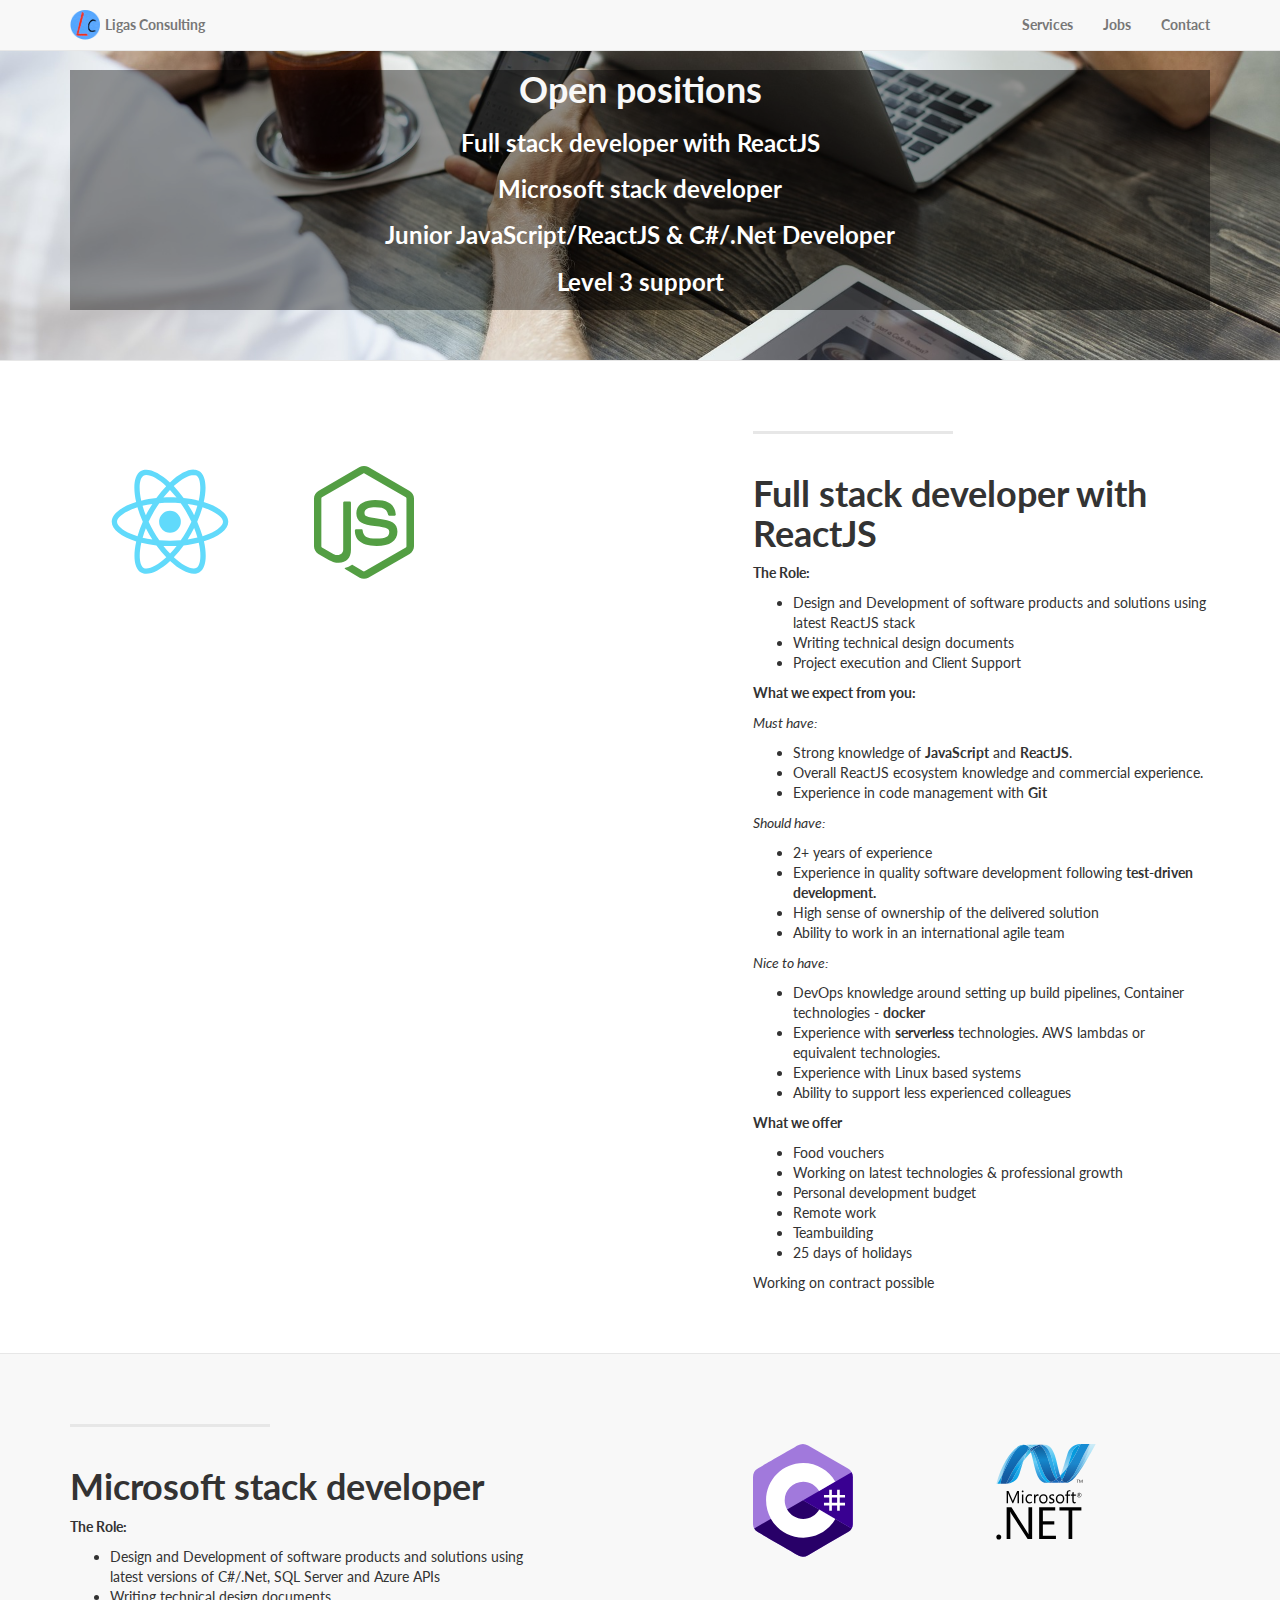
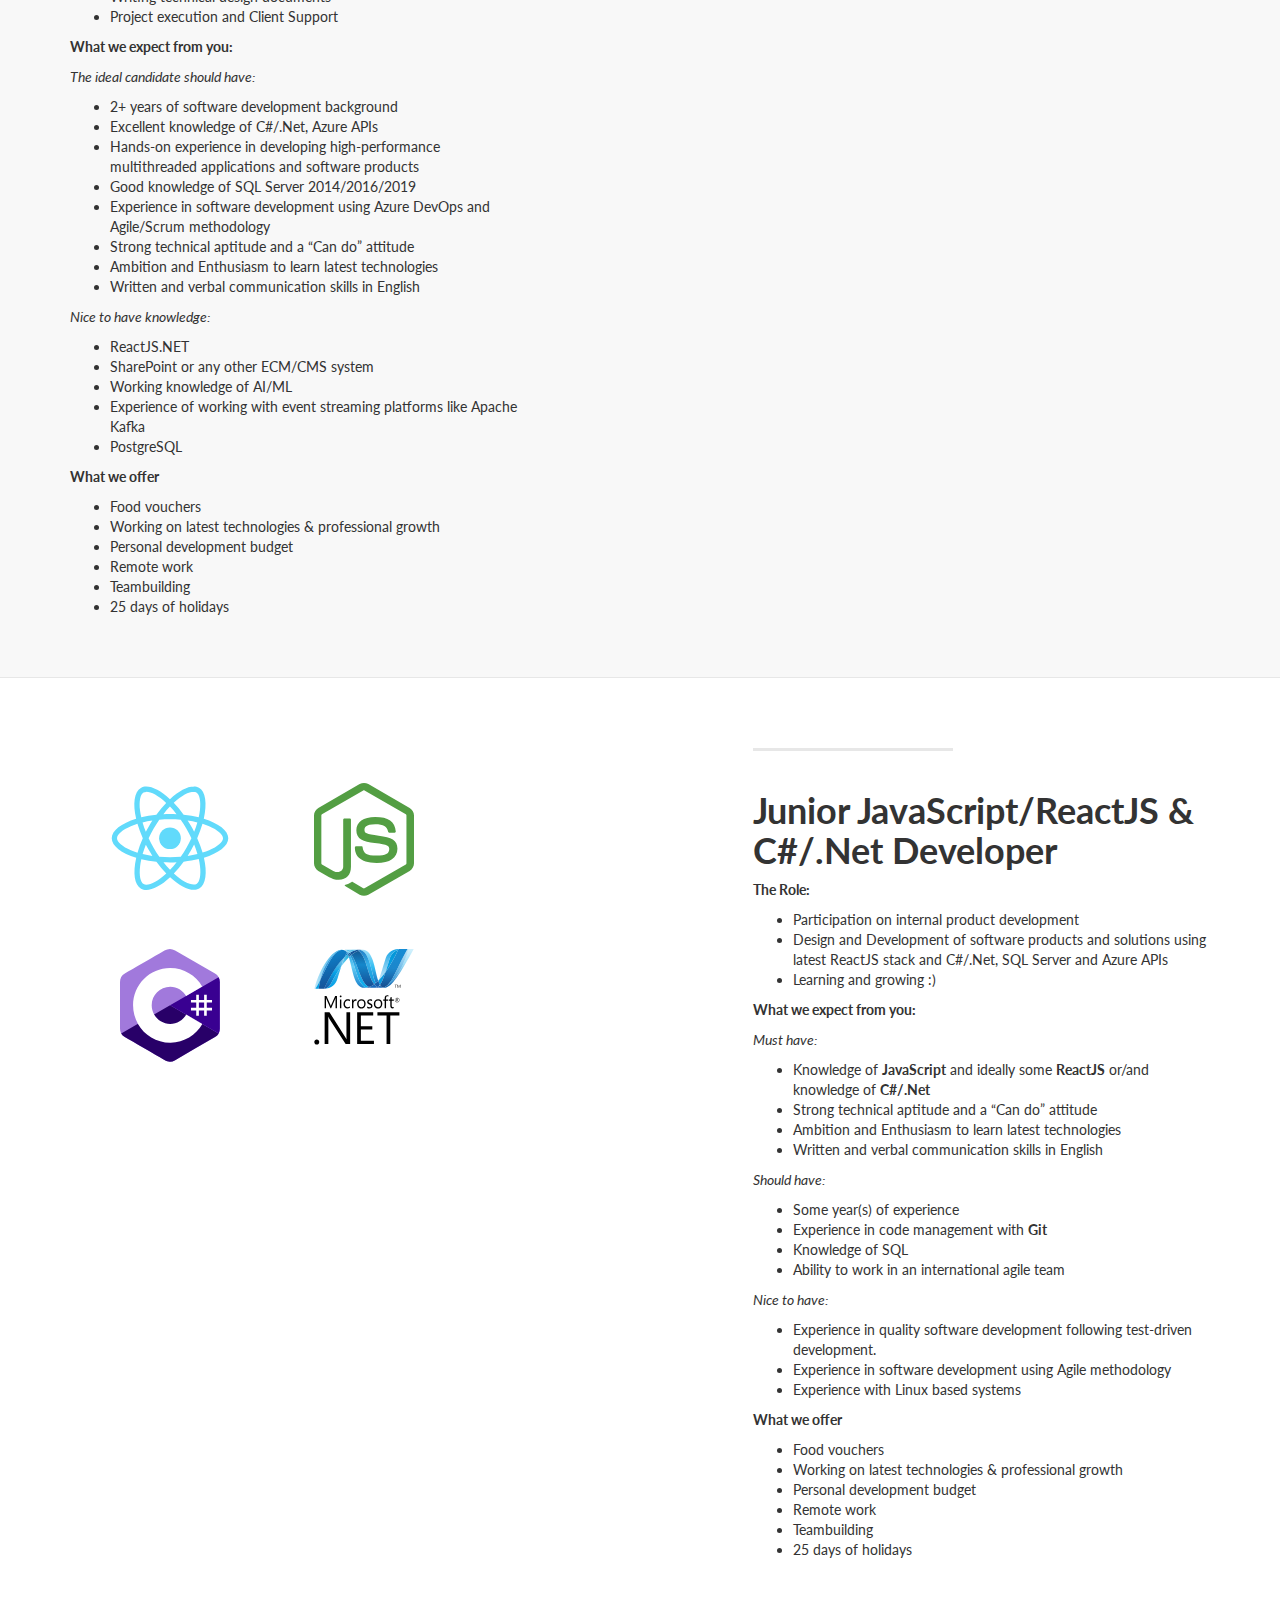
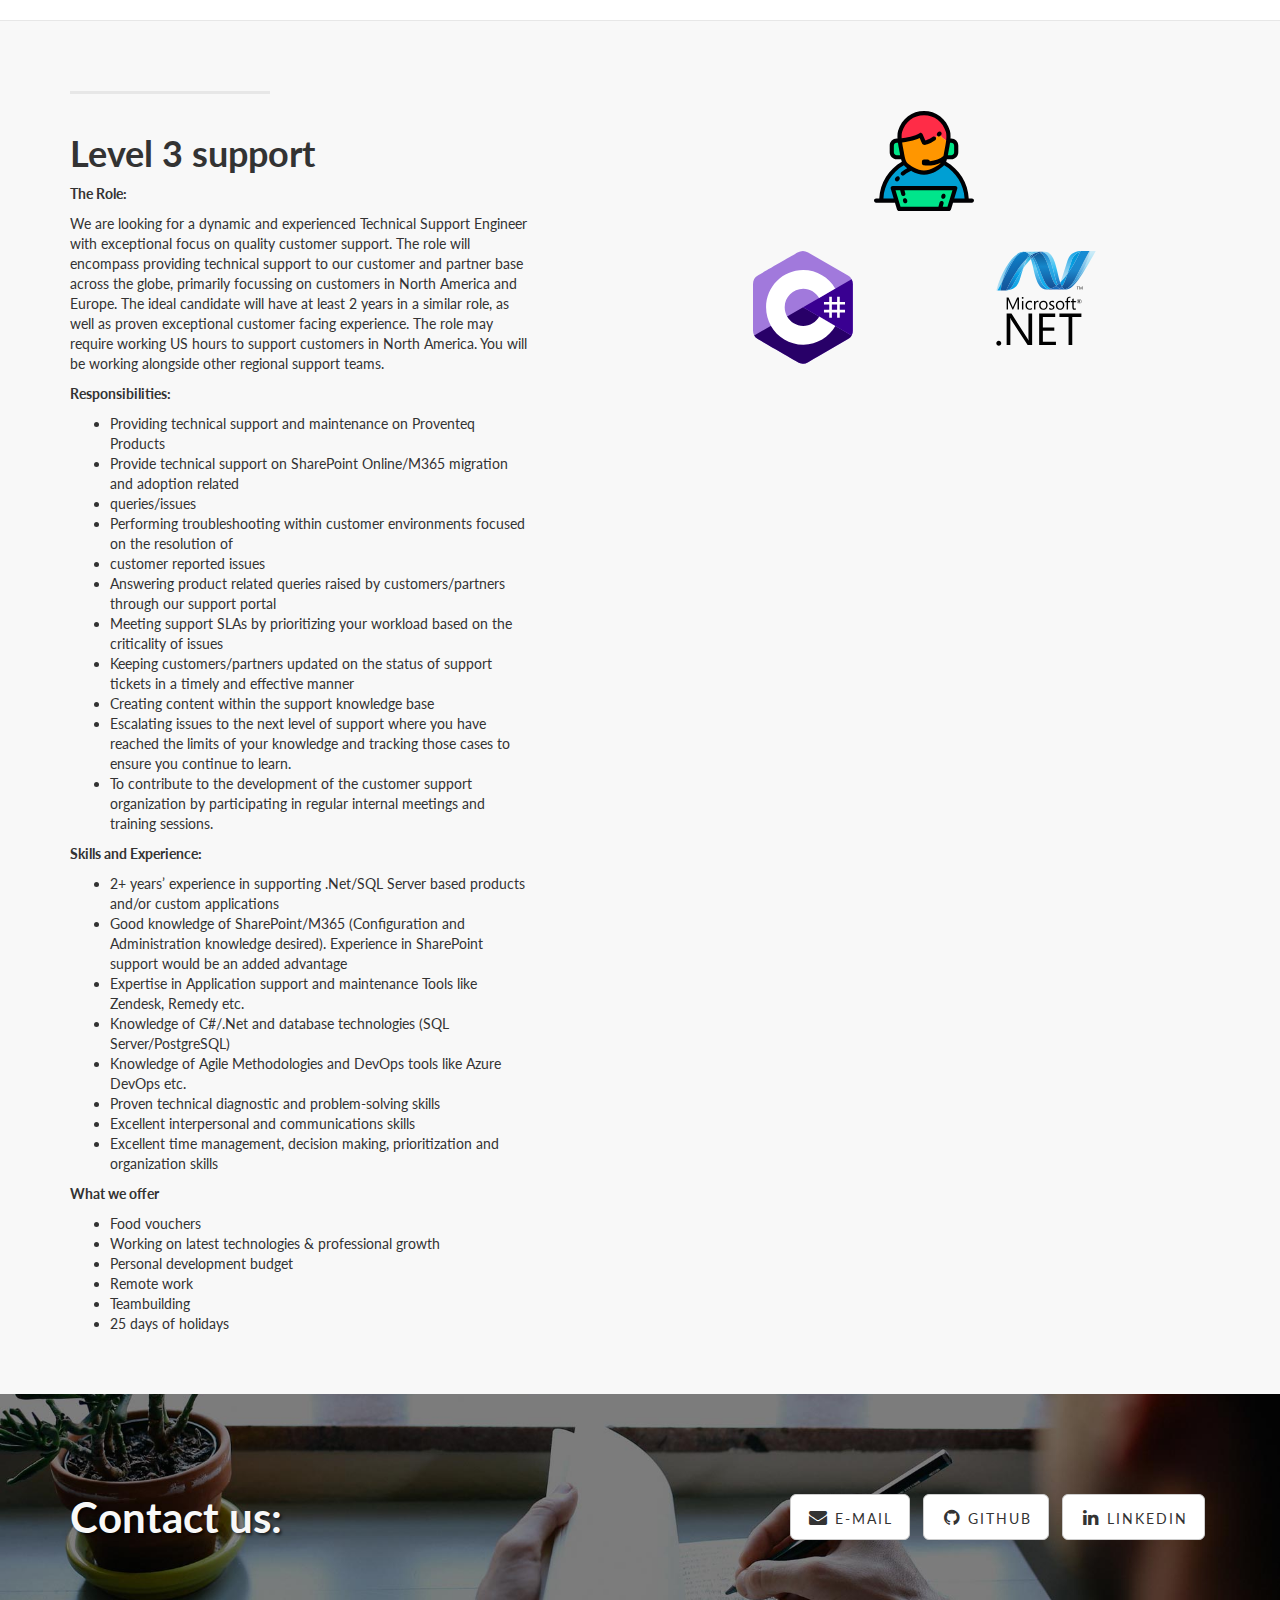
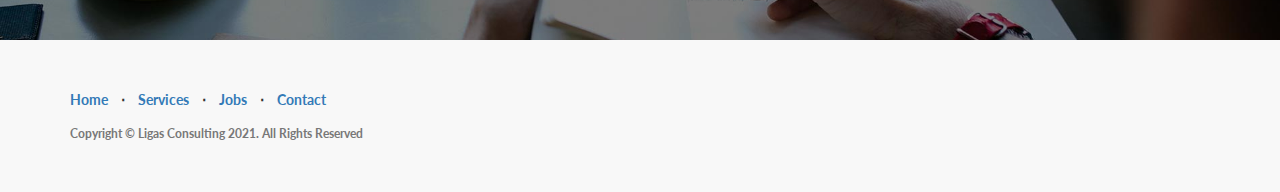
==== commit 3fe1fc00: "typo" ====
--- a/jobs.html
+++ b/jobs.html
@@ -95,7 +95,7 @@
             <div class="col-lg-12">
                 <div class="jobs-links">
                     <h1>Open positions</h1>
-                    <a href="#fullstack-react"><h3 class="white-text">Full stuck developer with ReactJS</h3></a>
+                    <a href="#fullstack-react"><h3 class="white-text">Full stack developer with ReactJS</h3></a>
                     <a href="#ms-stack"><h3 class="white-text">Microsoft stack developer</h3></a>
                     <a href="#junior"><h3 class="white-text">Junior JavaScript/ReactJS & C#/.Net Developer</h3></a>
                     <a href="#l3-support"><h3 class="white-text">Level 3 support</h3></a>
@@ -119,7 +119,7 @@
             <div class="col-lg-5 col-lg-offset-1 col-sm-push-6  col-sm-6">
                 <hr class="section-heading-spacer">
                 <div class="clearfix"></div>
-                <h1>Full stuck developer with ReactJS</h1>
+                <h1>Full stack developer with ReactJS</h1>
 
                 <div class="card card-body text-weight">
                     <p><strong>The Role:</strong></p>
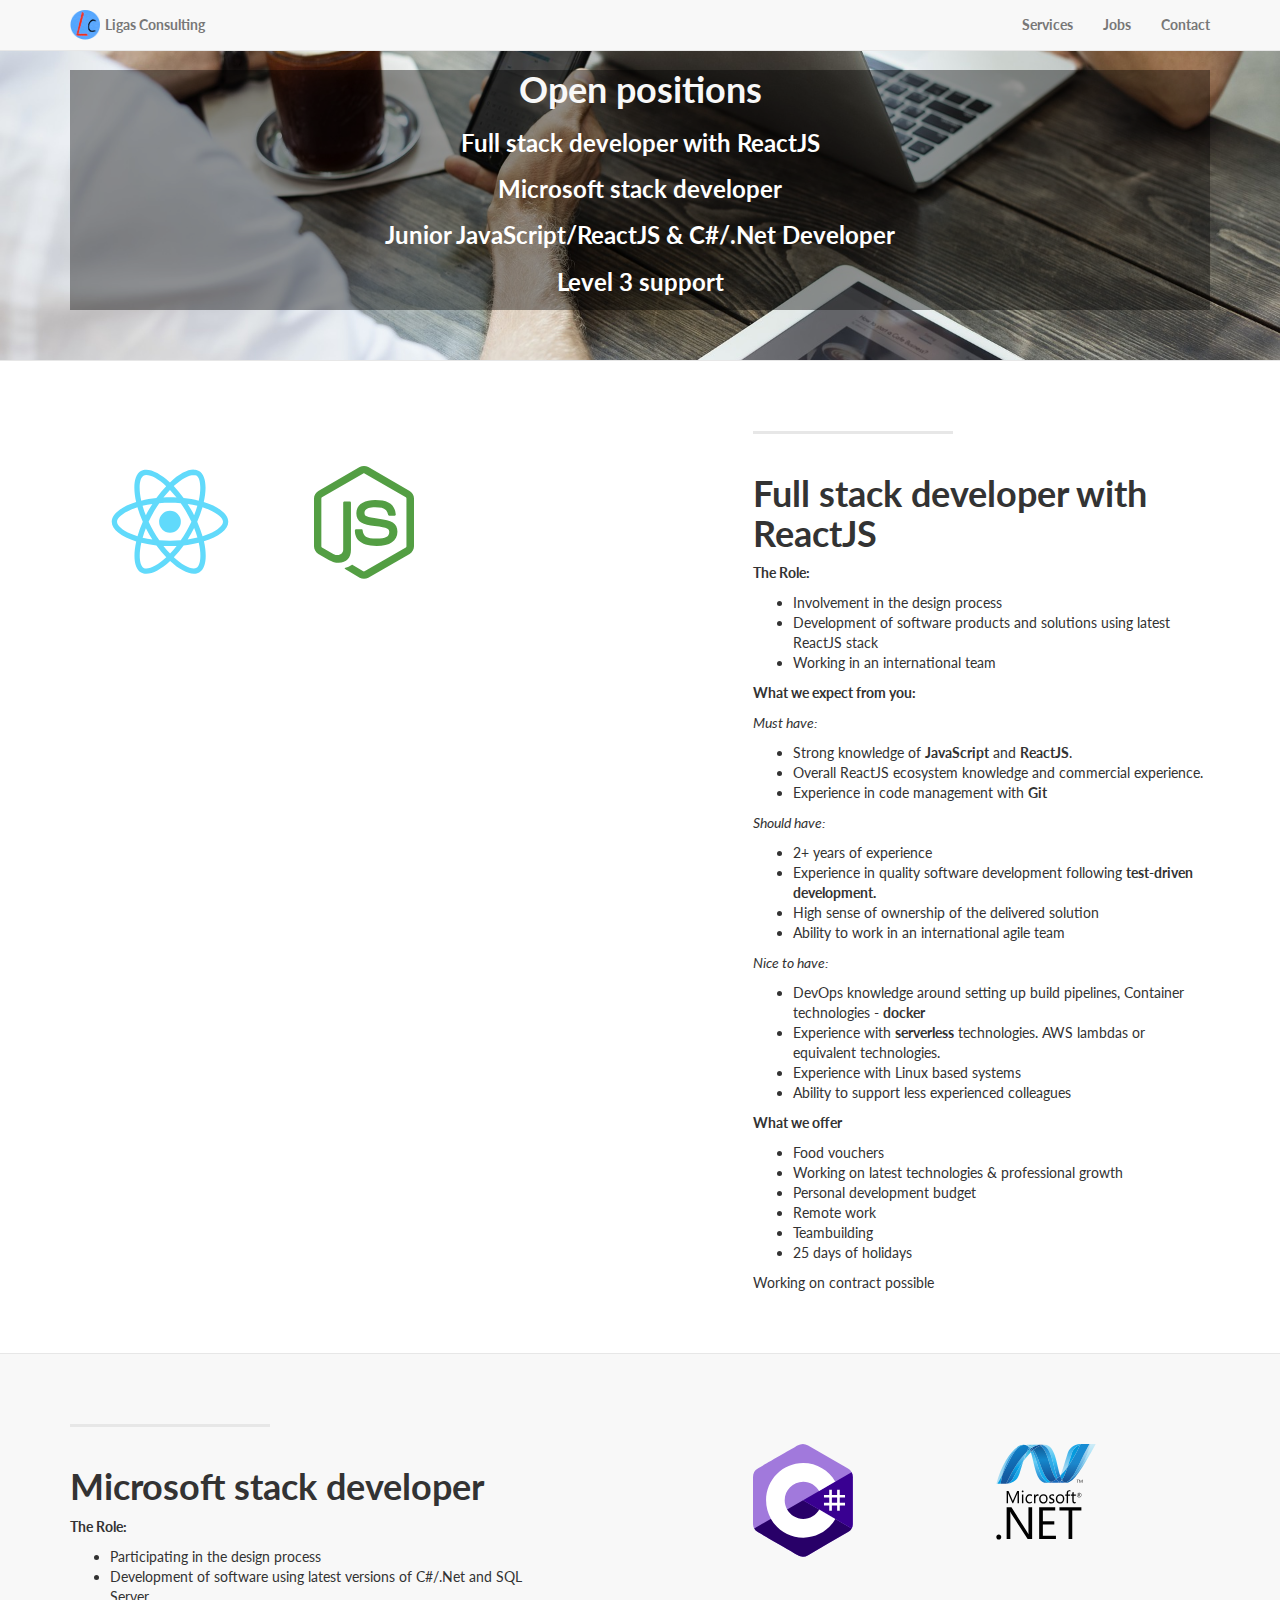
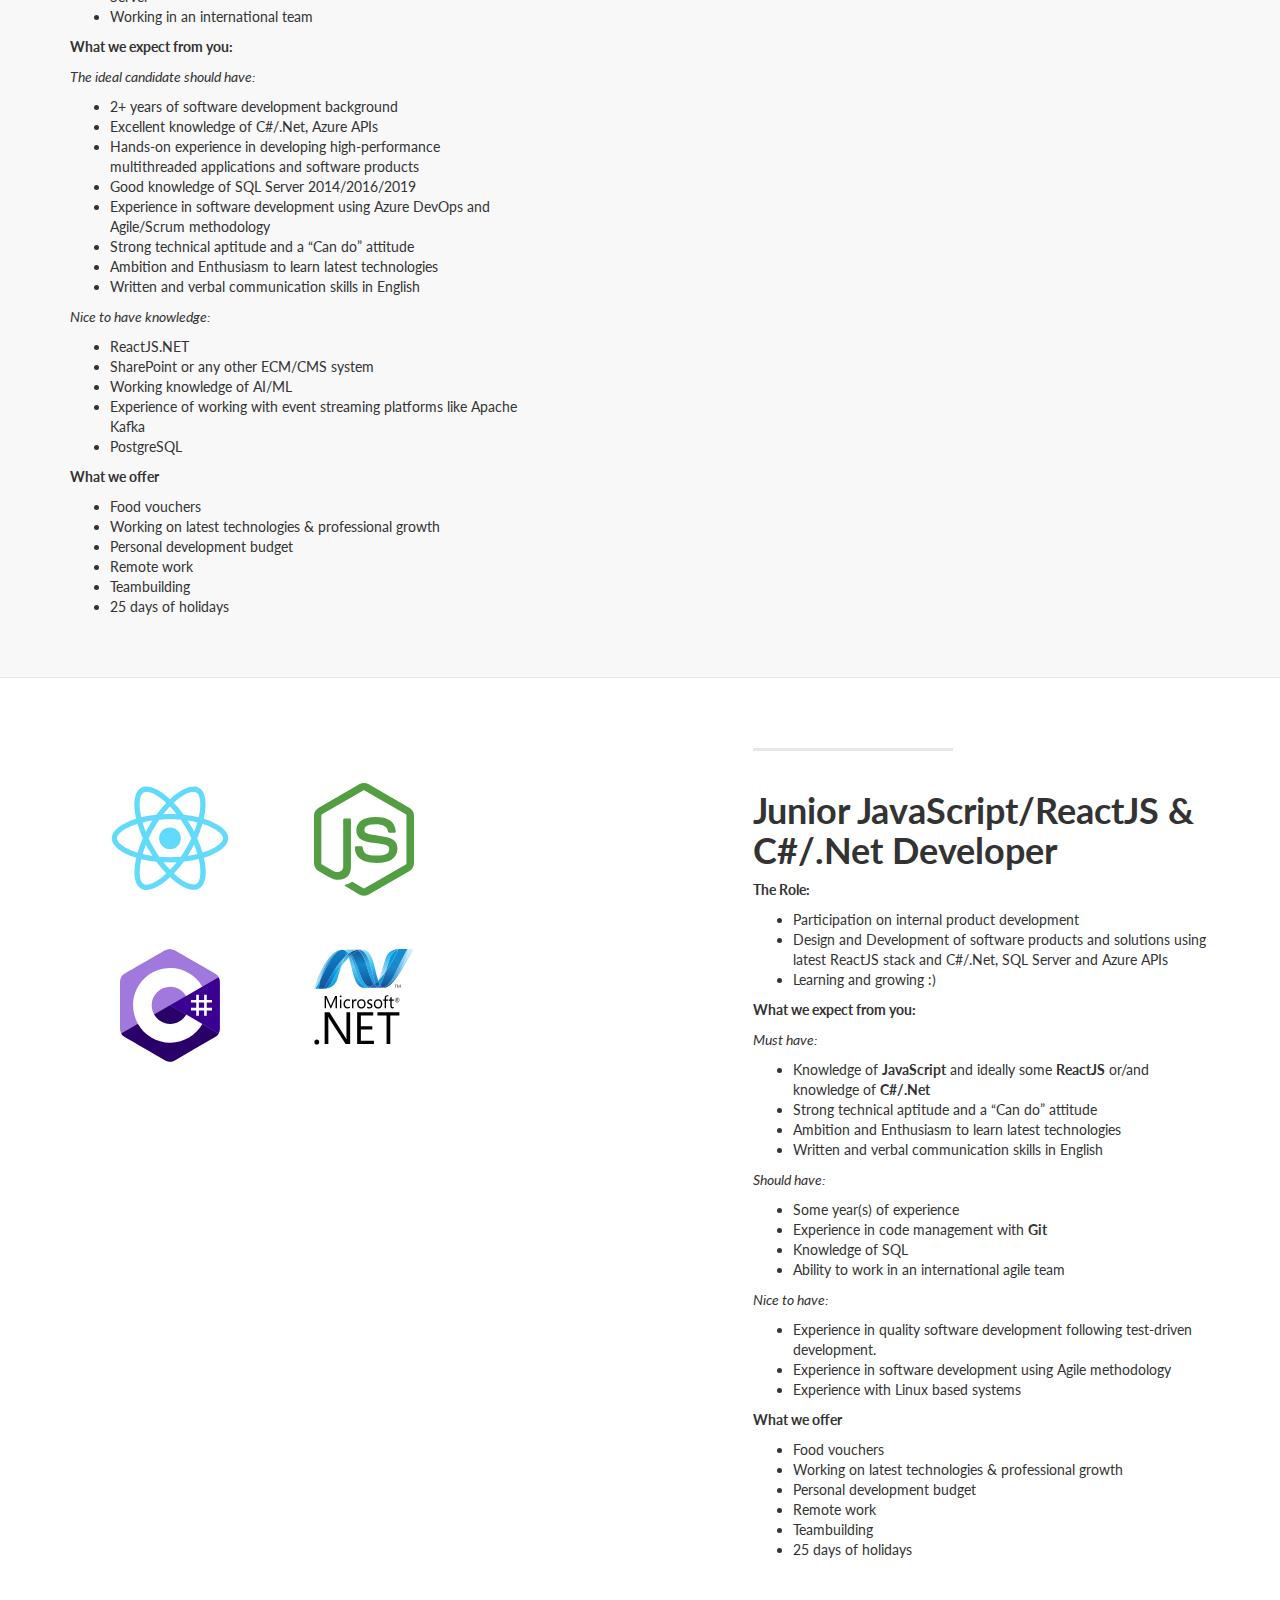
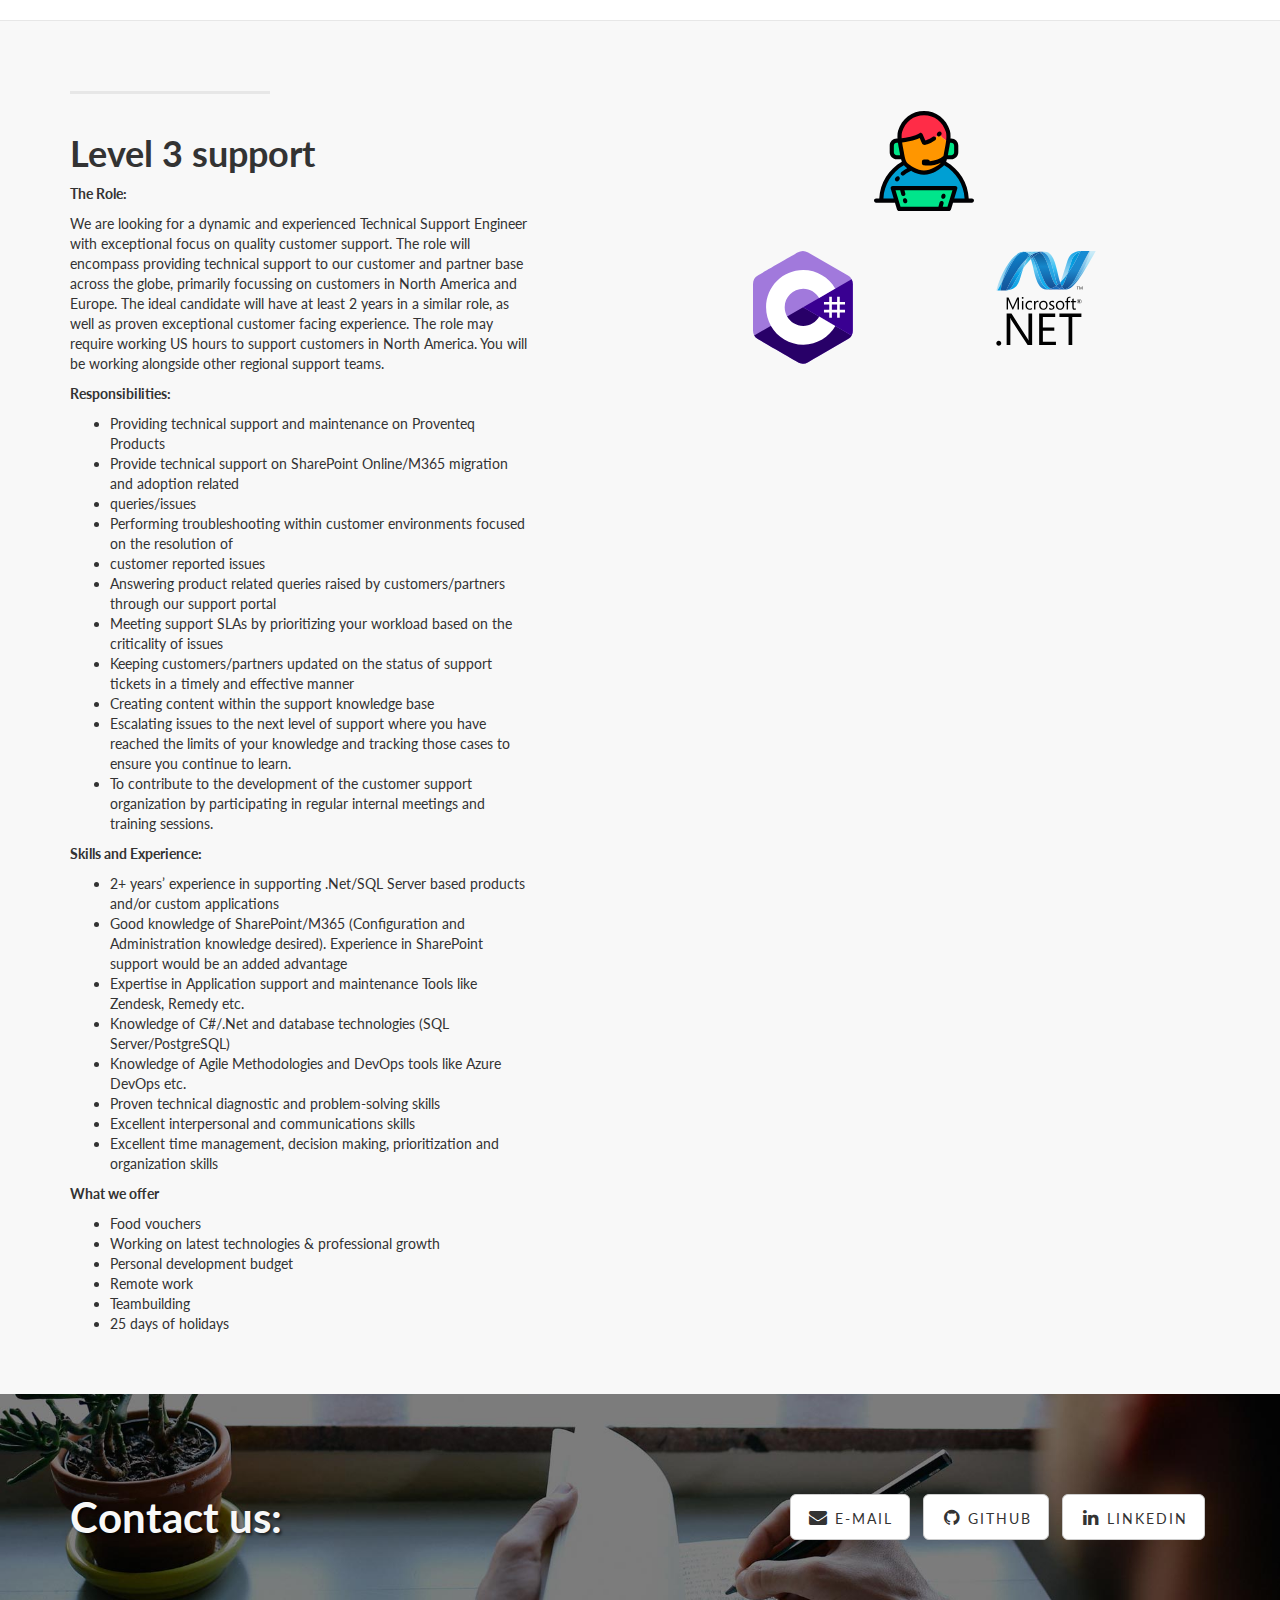
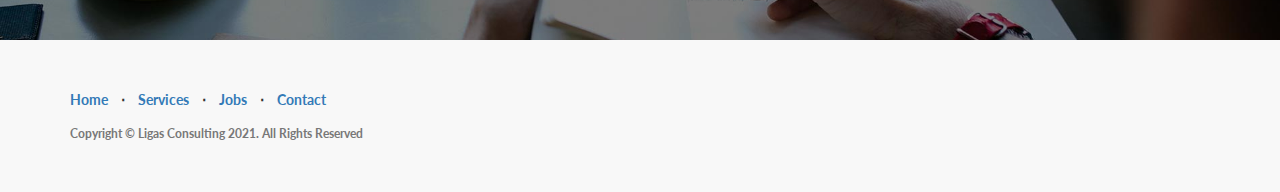
==== commit 1323d112: "jobs" ====
--- a/jobs.html
+++ b/jobs.html
@@ -124,9 +124,9 @@
                 <div class="card card-body text-weight">
                     <p><strong>The Role:</strong></p>
                     <ul>
-                        <li>Design and Development of software products and solutions using latest ReactJS stack</li>
-                        <li>Writing technical design documents</li>
-                        <li>Project execution and Client Support</li>
+                        <li>Involvement in the design process</li>
+                        <li>Development of software products and solutions using latest ReactJS stack</li>
+                        <li>Working in an international team</li>
                     </ul>
                     <p><strong>What we expect from you:</strong></p>
                     <p><em>Must have:</em></p>
@@ -199,11 +199,9 @@
                 <div class="card card-body text-weight">
                     <p><strong>The Role:</strong></p>
                     <ul>
-                        <li>Design and Development of software products and solutions using latest versions of C#/.Net,
-                            SQL Server and Azure APIs
-                        </li>
-                        <li>Writing technical design documents</li>
-                        <li>Project execution and Client Support</li>
+                        <li>Participating in the design process</li>
+                        <li>Development of software using latest versions of C#/.Net and SQL Server</li>
+                        <li>Working in an international team</li>
                     </ul>
                     <p><strong>What we expect from you:</strong></p>
                     <p><em>The ideal candidate should have:</em></p>
